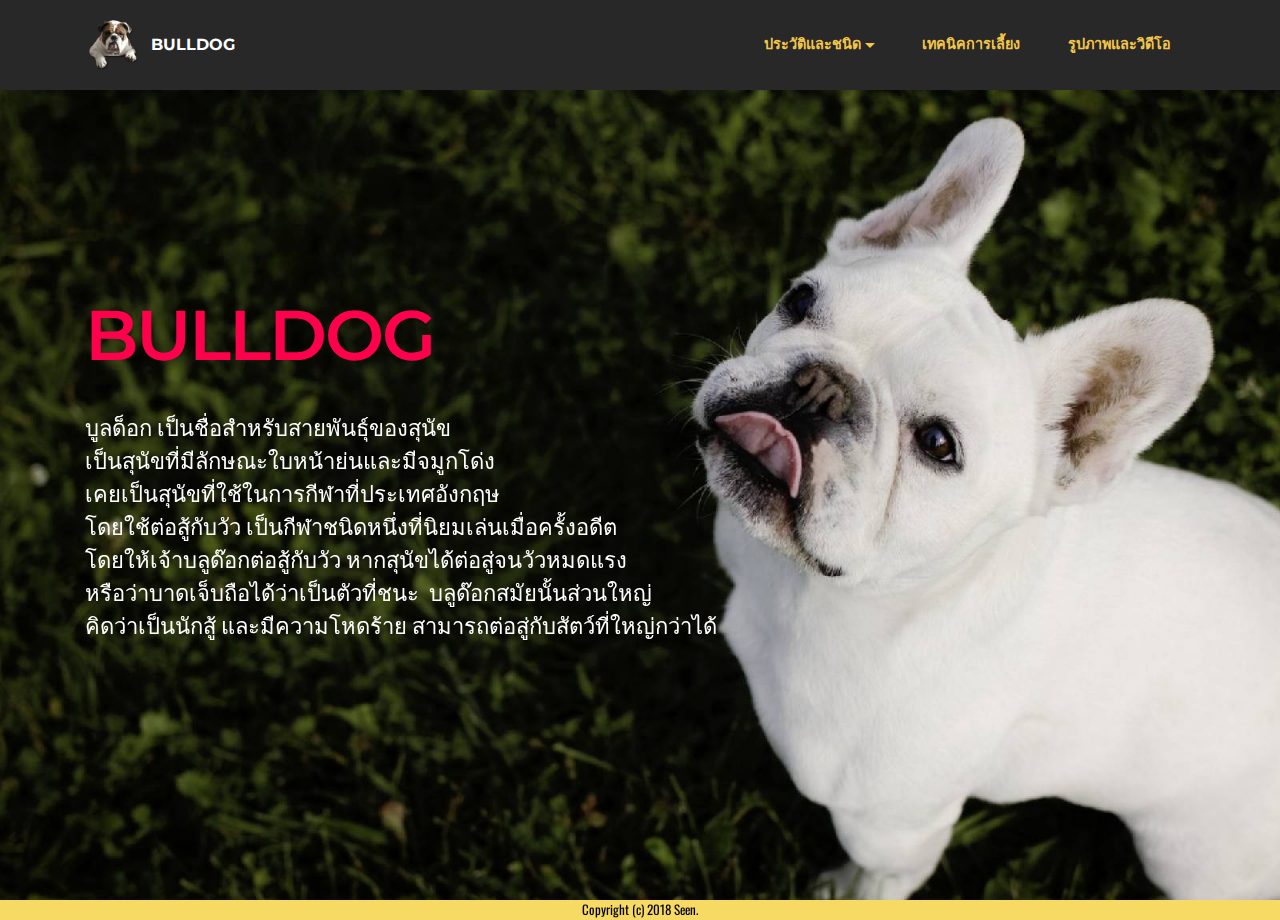
==== index.html @ e6a19a43 "create github pages" ====
<!DOCTYPE html>
<html>
<head>
  <!-- Site made with Mobirise Website Builder v3.12.1, https://mobirise.com -->
  <meta charset="UTF-8">
  <meta http-equiv="X-UA-Compatible" content="IE=edge">
  <meta name="generator" content="Mobirise v3.12.1, mobirise.com">
  <meta name="viewport" content="width=device-width, initial-scale=1">
  <link rel="shortcut icon" href="assets/images/bulldog-png-bulldog-136x128.png" type="image/x-icon">
  <meta name="description" content="">
  
  <link rel="stylesheet" href="https://fonts.googleapis.com/css?family=Lora:400,700,400italic,700italic&amp;subset=latin">
  <link rel="stylesheet" href="https://fonts.googleapis.com/css?family=Montserrat:400,700">
  <link rel="stylesheet" href="https://fonts.googleapis.com/css?family=Raleway:100,100i,200,200i,300,300i,400,400i,500,500i,600,600i,700,700i,800,800i,900,900i">
  <link rel="stylesheet" href="assets/bootstrap-material-design-font/css/material.css">
  <link rel="stylesheet" href="assets/tether/tether.min.css">
  <link rel="stylesheet" href="assets/bootstrap/css/bootstrap.min.css">
  <link rel="stylesheet" href="assets/animate.css/animate.min.css">
  <link rel="stylesheet" href="assets/dropdown/css/style.css">
  <link rel="stylesheet" href="assets/theme/css/style.css">
  <link rel="stylesheet" href="assets/mobirise/css/mbr-additional.css" type="text/css">
  
  
  
</head>
<body>
<section id="ext_menu-5">

    <nav class="navbar navbar-dropdown navbar-fixed-top">
        <div class="container">

            <div class="mbr-table">
                <div class="mbr-table-cell">

                    <div class="navbar-brand">
                        <a href="https://mobirise.com" class="navbar-logo"><img src="assets/images/bulldog-png-bulldog-136x128.png" alt="Mobirise"></a>
                        <a class="navbar-caption" href="index.html">BULLDOG</a>
                    </div>

                </div>
                <div class="mbr-table-cell">

                    <button class="navbar-toggler pull-xs-right hidden-md-up" type="button" data-toggle="collapse" data-target="#exCollapsingNavbar">
                        <div class="hamburger-icon"></div>
                    </button>

                    <ul class="nav-dropdown collapse pull-xs-right nav navbar-nav navbar-toggleable-sm" id="exCollapsingNavbar"><li class="nav-item dropdown"><a class="nav-link link dropdown-toggle" href="https://mobirise.com/" data-toggle="dropdown-submenu" aria-expanded="false">ประวัติและชนิด</a><div class="dropdown-menu"><div class="dropdown"><a class="dropdown-item dropdown-toggle" href="#" data-toggle="dropdown-submenu" aria-expanded="false">อเมริกัน บูลด็อก</a><div class="dropdown-menu dropdown-submenu"><a class="dropdown-item" href="page3.html">ลักษณะรูปร่าง</a><a class="dropdown-item" href="page4.html">ลักษณะนิสัย</a></div></div><div class="dropdown"><a class="dropdown-item dropdown-toggle" href="#" data-toggle="dropdown-submenu" aria-expanded="false">อิงลิช บูลด็อก</a><div class="dropdown-menu dropdown-submenu"><a class="dropdown-item" href="page5.html">ลักษณะรูปร่าง</a><a class="dropdown-item" href="page6.html">ลักษณะนิสัย</a></div></div><div class="dropdown"><a class="dropdown-item dropdown-toggle" href="#" data-toggle="dropdown-submenu" aria-expanded="false">เฟรนช์ บูลด็อก</a><div class="dropdown-menu dropdown-submenu"><a class="dropdown-item" href="page1.html">ลักษณะรูปร่าง</a><a class="dropdown-item" href="page2.html">ลักษณะนิสัย<br></a></div></div></div></li><li class="nav-item"><a class="nav-link link" href="page7.html">เทคนิคการเลี้ยง</a></li><li class="nav-item dropdown"><a class="nav-link link" href="page8.html" aria-expanded="false">รูปภาพและวิดีโอ</a></li></ul>
                    <button hidden="" class="navbar-toggler navbar-close" type="button" data-toggle="collapse" data-target="#exCollapsingNavbar">
                        <div class="close-icon"></div>
                    </button>

                </div>
            </div>

        </div>
    </nav>

</section>

<section class="engine"><a rel="external" href="https://mobirise.com">Mobirise</a></section><section class="mbr-section mbr-section-hero mbr-section-full mbr-parallax-background mbr-after-navbar" id="header1-0" style="background-image: url(assets/images/french-bulldog-bulldog-grass-105437-2560x1440-1-2000x1125.jpg);">

    

    <div class="mbr-table-cell">

        <div class="container">
            <div class="row">
                <div class="mbr-section col-md-10">

                    <h1 class="mbr-section-title display-1">&nbsp; &nbsp; &nbsp; &nbsp; &nbsp; &nbsp; <br><span style="font-size: 4.39rem; line-height: 1.1;">BULLDOG</span><br></h1>
                    <p class="mbr-section-lead lead"><br>บูลด็อก เป็นชื่อสำหรับสายพันธุ์ของสุนัข <br>เป็นสุนัขที่มีลักษณะใบหน้าย่นและมีจมูกโด่ง<br>เคยเป็นสุนัขที่ใช้ในการกีฬาที่ประเทศอังกฤษ <br> โดยใช้ต่อสู้กับวัว  เป็นกีฬาชนิดหนึ่งที่นิยมเล่นเมื่อครั้งอดีต <br> โดยให้เจ้าบลูด๊อกต่อสู้กับวัว  หากสุนัขได้ต่อสู่จนวัวหมดแรง<br>หรือว่าบาดเจ็บถือได้ว่าเป็นตัวที่ชนะ &nbsp;บลูด๊อกสมัยนั้นส่วนใหญ่<br>คิดว่าเป็นนักสู้ และมีความโหดร้าย สามารถต่อสู่กับสัตว์ที่ใหญ่กว่าได้<br></p>
                    
                </div>
            </div>
        </div>
    </div>

    

</section>

<footer class="mbr-small-footer mbr-section mbr-section-nopadding" id="footer1-8" style="background-color: rgb(247, 218, 100); padding-top: 0rem; padding-bottom: 0rem;">
    
    <div class="container">
        <p class="text-xs-center">Copyright (c) 2018 Seen.</p>
    </div>
</footer>


  <script src="assets/web/assets/jquery/jquery.min.js"></script>
  <script src="assets/tether/tether.min.js"></script>
  <script src="assets/bootstrap/js/bootstrap.min.js"></script>
  <script src="assets/smooth-scroll/smooth-scroll.js"></script>
  <script src="assets/jarallax/jarallax.js"></script>
  <script src="assets/viewport-checker/jquery.viewportchecker.js"></script>
  <script src="assets/dropdown/js/script.min.js"></script>
  <script src="assets/touch-swipe/jquery.touch-swipe.min.js"></script>
  <script src="assets/theme/js/script.js"></script>
  
  
  <input name="animation" type="hidden">
  </body>
</html>
---- assets/bootstrap-material-design-font/css/material.css ----
@font-face {
  font-family: 'Material-Design-Icons';
  src: url('../fonts/Material-Design-Icons.eot?3ocs8m');
  src: url('../fonts/Material-Design-Icons.eot?#iefix3ocs8m') format('embedded-opentype'), url('../fonts/Material-Design-Icons.woff?3ocs8m') format('woff'), url('../fonts/Material-Design-Icons.ttf?3ocs8m') format('truetype'), url('../fonts/Material-Design-Icons.svg?3ocs8m#Material-Design-Icons') format('svg');
  font-weight: normal;
  font-style: normal;
}
[class^="mdi-"],
[class*="mdi-"] {
  speak: none;
  display: inline-block;
  font-style: normal;
  font-variant:normal;
  font-weight:normal;
  /*font-size:24px;*/
  line-height:1;
  font-family:'Material-Design-Icons' !important;
  text-rendering: auto;
  
  -webkit-font-smoothing: antialiased;
  -moz-osx-font-smoothing: grayscale;
  -webkit-transform: translate(0, 0);
      -ms-transform: translate(0, 0);
          transform: translate(0, 0);
}
[class^="mdi-"]:before,
[class*="mdi-"]:before {
  display: inline-block;
  speak: none;
  text-decoration: inherit;
}
[class^="mdi-"].pull-left,
[class*="mdi-"].pull-left {
  margin-right: .3em;
}
[class^="mdi-"].pull-right,
[class*="mdi-"].pull-right {
  margin-left: .3em;
}
[class^="mdi-"].mdi-lg:before,
[class*="mdi-"].mdi-lg:before,
[class^="mdi-"].mdi-lg:after,
[class*="mdi-"].mdi-lg:after {
  font-size: 1.33333333em;
  line-height: 0.75em;
  vertical-align: -15%;
}
[class^="mdi-"].mdi-2x:before,
[class*="mdi-"].mdi-2x:before,
[class^="mdi-"].mdi-2x:after,
[class*="mdi-"].mdi-2x:after {
  font-size: 2em;
}
[class^="mdi-"].mdi-3x:before,
[class*="mdi-"].mdi-3x:before,
[class^="mdi-"].mdi-3x:after,
[class*="mdi-"].mdi-3x:after {
  font-size: 3em;
}
[class^="mdi-"].mdi-4x:before,
[class*="mdi-"].mdi-4x:before,
[class^="mdi-"].mdi-4x:after,
[class*="mdi-"].mdi-4x:after {
  font-size: 4em;
}
[class^="mdi-"].mdi-5x:before,
[class*="mdi-"].mdi-5x:before,
[class^="mdi-"].mdi-5x:after,
[class*="mdi-"].mdi-5x:after {
  font-size: 5em;
}
[class^="mdi-device-signal-cellular-"]:after,
[class^="mdi-device-battery-"]:after,
[class^="mdi-device-battery-charging-"]:after,
[class^="mdi-device-signal-cellular-connected-no-internet-"]:after,
[class^="mdi-device-signal-wifi-"]:after,
[class^="mdi-device-signal-wifi-statusbar-not-connected"]:after,
.mdi-device-network-wifi:after {
  opacity: .3;
  position: absolute;
  left: 0;
  top: 0;
  z-index: 1;
  display: inline-block;
  speak: none;
  text-decoration: inherit;
}
[class^="mdi-device-signal-cellular-"]:after {
  content: "\e758";
}
[class^="mdi-device-battery-"]:after {
  content: "\e735";
}
[class^="mdi-device-battery-charging-"]:after {
  content: "\e733";
}
[class^="mdi-device-signal-cellular-connected-no-internet-"]:after {
  content: "\e75d";
}
[class^="mdi-device-signal-wifi-"]:after,
.mdi-device-network-wifi:after {
  content: "\e765";
}
[class^="mdi-device-signal-wifi-statusbasr-not-connected"]:after {
  content: "\e8f7";
}
.mdi-device-signal-cellular-off:after,
.mdi-device-signal-cellular-null:after,
.mdi-device-signal-cellular-no-sim:after,
.mdi-device-signal-wifi-off:after,
.mdi-device-signal-wifi-4-bar:after,
.mdi-device-signal-cellular-4-bar:after,
.mdi-device-battery-alert:after,
.mdi-device-signal-cellular-connected-no-internet-4-bar:after,
.mdi-device-battery-std:after,
.mdi-device-battery-full .mdi-device-battery-unknown:after {
  content: "";
}
.mdi-fw {
  width: 1.28571429em;
  text-align: center;
}
.mdi-ul {
  padding-left: 0;
  margin-left: 2.14285714em;
  list-style-type: none;
}
.mdi-ul > li {
  position: relative;
}
.mdi-li {
  position: absolute;
  left: -2.14285714em;
  width: 2.14285714em;
  top: 0.14285714em;
  text-align: center;
}
.mdi-li.mdi-lg {
  left: -1.85714286em;
}
.mdi-border {
  padding: .2em .25em .15em;
  border: solid 0.08em #eeeeee;
  border-radius: .1em;
}
.mdi-spin {
  -webkit-animation: mdi-spin 2s infinite linear;
  animation: mdi-spin 2s infinite linear;
  -webkit-transform-origin: 50% 50%;
  -ms-transform-origin: 50% 50%;
      transform-origin: 50% 50%;
}
.mdi-pulse {
  -webkit-animation: mdi-spin 1s steps(8) infinite;
  animation: mdi-spin 1s steps(8) infinite;
  -webkit-transform-origin: 50% 50%;
  -ms-transform-origin: 50% 50%;
      transform-origin: 50% 50%;
}
@-webkit-keyframes mdi-spin {
  0% {
    -webkit-transform: rotate(0deg);
    transform: rotate(0deg);
  }
  100% {
    -webkit-transform: rotate(359deg);
    transform: rotate(359deg);
  }
}
@keyframes mdi-spin {
  0% {
    -webkit-transform: rotate(0deg);
    transform: rotate(0deg);
  }
  100% {
    -webkit-transform: rotate(359deg);
    transform: rotate(359deg);
  }
}
.mdi-rotate-90 {
  filter: progid:DXImageTransform.Microsoft.BasicImage(rotation=1);
  -webkit-transform: rotate(90deg);
  -ms-transform: rotate(90deg);
  transform: rotate(90deg);
}
.mdi-rotate-180 {
  filter: progid:DXImageTransform.Microsoft.BasicImage(rotation=2);
  -webkit-transform: rotate(180deg);
  -ms-transform: rotate(180deg);
  transform: rotate(180deg);
}
.mdi-rotate-270 {
  filter: progid:DXImageTransform.Microsoft.BasicImage(rotation=3);
  -webkit-transform: rotate(270deg);
  -ms-transform: rotate(270deg);
  transform: rotate(270deg);
}
.mdi-flip-horizontal {
  filter: progid:DXImageTransform.Microsoft.BasicImage(rotation=0, mirror=1);
  -webkit-transform: scale(-1, 1);
  -ms-transform: scale(-1, 1);
  transform: scale(-1, 1);
}
.mdi-flip-vertical {
  filter: progid:DXImageTransform.Microsoft.BasicImage(rotation=2, mirror=1);
  -webkit-transform: scale(1, -1);
  -ms-transform: scale(1, -1);
  transform: scale(1, -1);
}
:root .mdi-rotate-90,
:root .mdi-rotate-180,
:root .mdi-rotate-270,
:root .mdi-flip-horizontal,
:root .mdi-flip-vertical {
  -webkit-filter: none;
          filter: none;
}
.mdi-stack {
  position: relative;
  display: inline-block;
  width: 2em;
  height: 2em;
  line-height: 2em;
  vertical-align: middle;
}
.mdi-stack-1x,
.mdi-stack-2x {
  position: absolute;
  left: 0;
  width: 100%;
  text-align: center;
}
.mdi-stack-1x {
  line-height: inherit;
}
.mdi-stack-2x {
  font-size: 2em;
}
.mdi-inverse {
  color: #ffffff;
}
/* Start Icons */
.mdi-action-3d-rotation:before {
  content: "\e600";
}
.mdi-action-accessibility:before {
  content: "\e601";
}
.mdi-action-account-balance-wallet:before {
  content: "\e602";
}
.mdi-action-account-balance:before {
  content: "\e603";
}
.mdi-action-account-box:before {
  content: "\e604";
}
.mdi-action-account-child:before {
  content: "\e605";
}
.mdi-action-account-circle:before {
  content: "\e606";
}
.mdi-action-add-shopping-cart:before {
  content: "\e607";
}
.mdi-action-alarm-add:before {
  content: "\e608";
}
.mdi-action-alarm-off:before {
  content: "\e609";
}
.mdi-action-alarm-on:before {
  content: "\e60a";
}
.mdi-action-alarm:before {
  content: "\e60b";
}
.mdi-action-android:before {
  content: "\e60c";
}
.mdi-action-announcement:before {
  content: "\e60d";
}
.mdi-action-aspect-ratio:before {
  content: "\e60e";
}
.mdi-action-assessment:before {
  content: "\e60f";
}
.mdi-action-assignment-ind:before {
  content: "\e610";
}
.mdi-action-assignment-late:before {
  content: "\e611";
}
.mdi-action-assignment-return:before {
  content: "\e612";
}
.mdi-action-assignment-returned:before {
  content: "\e613";
}
.mdi-action-assignment-turned-in:before {
  content: "\e614";
}
.mdi-action-assignment:before {
  content: "\e615";
}
.mdi-action-autorenew:before {
  content: "\e616";
}
.mdi-action-backup:before {
  content: "\e617";
}
.mdi-action-book:before {
  content: "\e618";
}
.mdi-action-bookmark-outline:before {
  content: "\e619";
}
.mdi-action-bookmark:before {
  content: "\e61a";
}
.mdi-action-bug-report:before {
  content: "\e61b";
}
.mdi-action-cached:before {
  content: "\e61c";
}
.mdi-action-check-circle:before {
  content: "\e61d";
}
.mdi-action-class:before {
  content: "\e61e";
}
.mdi-action-credit-card:before {
  content: "\e61f";
}
.mdi-action-dashboard:before {
  content: "\e620";
}
.mdi-action-delete:before {
  content: "\e621";
}
.mdi-action-description:before {
  content: "\e622";
}
.mdi-action-dns:before {
  content: "\e623";
}
.mdi-action-done-all:before {
  content: "\e624";
}
.mdi-action-done:before {
  content: "\e625";
}
.mdi-action-event:before {
  content: "\e626";
}
.mdi-action-exit-to-app:before {
  content: "\e627";
}
.mdi-action-explore:before {
  content: "\e628";
}
.mdi-action-extension:before {
  content: "\e629";
}
.mdi-action-face-unlock:before {
  content: "\e62a";
}
.mdi-action-favorite-outline:before {
  content: "\e62b";
}
.mdi-action-favorite:before {
  content: "\e62c";
}
.mdi-action-find-in-page:before {
  content: "\e62d";
}
.mdi-action-find-replace:before {
  content: "\e62e";
}
.mdi-action-flip-to-back:before {
  content: "\e62f";
}
.mdi-action-flip-to-front:before {
  content: "\e630";
}
.mdi-action-get-app:before {
  content: "\e631";
}
.mdi-action-grade:before {
  content: "\e632";
}
.mdi-action-group-work:before {
  content: "\e633";
}
.mdi-action-help:before {
  content: "\e634";
}
.mdi-action-highlight-remove:before {
  content: "\e635";
}
.mdi-action-history:before {
  content: "\e636";
}
.mdi-action-home:before {
  content: "\e637";
}
.mdi-action-https:before {
  content: "\e638";
}
.mdi-action-info-outline:before {
  content: "\e639";
}
.mdi-action-info:before {
  content: "\e63a";
}
.mdi-action-input:before {
  content: "\e63b";
}
.mdi-action-invert-colors:before {
  content: "\e63c";
}
.mdi-action-label-outline:before {
  content: "\e63d";
}
.mdi-action-label:before {
  content: "\e63e";
}
.mdi-action-language:before {
  content: "\e63f";
}
.mdi-action-launch:before {
  content: "\e640";
}
.mdi-action-list:before {
  content: "\e641";
}
.mdi-action-lock-open:before {
  content: "\e642";
}
.mdi-action-lock-outline:before {
  content: "\e643";
}
.mdi-action-lock:before {
  content: "\e644";
}
.mdi-action-loyalty:before {
  content: "\e645";
}
.mdi-action-markunread-mailbox:before {
  content: "\e646";
}
.mdi-action-note-add:before {
  content: "\e647";
}
.mdi-action-open-in-browser:before {
  content: "\e648";
}
.mdi-action-open-in-new:before {
  content: "\e649";
}
.mdi-action-open-with:before {
  content: "\e64a";
}
.mdi-action-pageview:before {
  content: "\e64b";
}
.mdi-action-payment:before {
  content: "\e64c";
}
.mdi-action-perm-camera-mic:before {
  content: "\e64d";
}
.mdi-action-perm-contact-cal:before {
  content: "\e64e";
}
.mdi-action-perm-data-setting:before {
  content: "\e64f";
}
.mdi-action-perm-device-info:before {
  content: "\e650";
}
.mdi-action-perm-identity:before {
  content: "\e651";
}
.mdi-action-perm-media:before {
  content: "\e652";
}
.mdi-action-perm-phone-msg:before {
  content: "\e653";
}
.mdi-action-perm-scan-wifi:before {
  content: "\e654";
}
.mdi-action-picture-in-picture:before {
  content: "\e655";
}
.mdi-action-polymer:before {
  content: "\e656";
}
.mdi-action-print:before {
  content: "\e657";
}
.mdi-action-query-builder:before {
  content: "\e658";
}
.mdi-action-question-answer:before {
  content: "\e659";
}
.mdi-action-receipt:before {
  content: "\e65a";
}
.mdi-action-redeem:before {
  content: "\e65b";
}
.mdi-action-reorder:before {
  content: "\e65c";
}
.mdi-action-report-problem:before {
  content: "\e65d";
}
.mdi-action-restore:before {
  content: "\e65e";
}
.mdi-action-room:before {
  content: "\e65f";
}
.mdi-action-schedule:before {
  content: "\e660";
}
.mdi-action-search:before {
  content: "\e661";
}
.mdi-action-settings-applications:before {
  content: "\e662";
}
.mdi-action-settings-backup-restore:before {
  content: "\e663";
}
.mdi-action-settings-bluetooth:before {
  content: "\e664";
}
.mdi-action-settings-cell:before {
  content: "\e665";
}
.mdi-action-settings-display:before {
  content: "\e666";
}
.mdi-action-settings-ethernet:before {
  content: "\e667";
}
.mdi-action-settings-input-antenna:before {
  content: "\e668";
}
.mdi-action-settings-input-component:before {
  content: "\e669";
}
.mdi-action-settings-input-composite:before {
  content: "\e66a";
}
.mdi-action-settings-input-hdmi:before {
  content: "\e66b";
}
.mdi-action-settings-input-svideo:before {
  content: "\e66c";
}
.mdi-action-settings-overscan:before {
  content: "\e66d";
}
.mdi-action-settings-phone:before {
  content: "\e66e";
}
.mdi-action-settings-power:before {
  content: "\e66f";
}
.mdi-action-settings-remote:before {
  content: "\e670";
}
.mdi-action-settings-voice:before {
  content: "\e671";
}
.mdi-action-settings:before {
  content: "\e672";
}
.mdi-action-shop-two:before {
  content: "\e673";
}
.mdi-action-shop:before {
  content: "\e674";
}
.mdi-action-shopping-basket:before {
  content: "\e675";
}
.mdi-action-shopping-cart:before {
  content: "\e676";
}
.mdi-action-speaker-notes:before {
  content: "\e677";
}
.mdi-action-spellcheck:before {
  content: "\e678";
}
.mdi-action-star-rate:before {
  content: "\e679";
}
.mdi-action-stars:before {
  content: "\e67a";
}
.mdi-action-store:before {
  content: "\e67b";
}
.mdi-action-subject:before {
  content: "\e67c";
}
.mdi-action-supervisor-account:before {
  content: "\e67d";
}
.mdi-action-swap-horiz:before {
  content: "\e67e";
}
.mdi-action-swap-vert-circle:before {
  content: "\e67f";
}
.mdi-action-swap-vert:before {
  content: "\e680";
}
.mdi-action-system-update-tv:before {
  content: "\e681";
}
.mdi-action-tab-unselected:before {
  content: "\e682";
}
.mdi-action-tab:before {
  content: "\e683";
}
.mdi-action-theaters:before {
  content: "\e684";
}
.mdi-action-thumb-down:before {
  content: "\e685";
}
.mdi-action-thumb-up:before {
  content: "\e686";
}
.mdi-action-thumbs-up-down:before {
  content: "\e687";
}
.mdi-action-toc:before {
  content: "\e688";
}
.mdi-action-today:before {
  content: "\e689";
}
.mdi-action-track-changes:before {
  content: "\e68a";
}
.mdi-action-translate:before {
  content: "\e68b";
}
.mdi-action-trending-down:before {
  content: "\e68c";
}
.mdi-action-trending-neutral:before {
  content: "\e68d";
}
.mdi-action-trending-up:before {
  content: "\e68e";
}
.mdi-action-turned-in-not:before {
  content: "\e68f";
}
.mdi-action-turned-in:before {
  content: "\e690";
}
.mdi-action-verified-user:before {
  content: "\e691";
}
.mdi-action-view-agenda:before {
  content: "\e692";
}
.mdi-action-view-array:before {
  content: "\e693";
}
.mdi-action-view-carousel:before {
  content: "\e694";
}
.mdi-action-view-column:before {
  content: "\e695";
}
.mdi-action-view-day:before {
  content: "\e696";
}
.mdi-action-view-headline:before {
  content: "\e697";
}
.mdi-action-view-list:before {
  content: "\e698";
}
.mdi-action-view-module:before {
  content: "\e699";
}
.mdi-action-view-quilt:before {
  content: "\e69a";
}
.mdi-action-view-stream:before {
  content: "\e69b";
}
.mdi-action-view-week:before {
  content: "\e69c";
}
.mdi-action-visibility-off:before {
  content: "\e69d";
}
.mdi-action-visibility:before {
  content: "\e69e";
}
.mdi-action-wallet-giftcard:before {
  content: "\e69f";
}
.mdi-action-wallet-membership:before {
  content: "\e6a0";
}
.mdi-action-wallet-travel:before {
  content: "\e6a1";
}
.mdi-action-work:before {
  content: "\e6a2";
}
.mdi-alert-error:before {
  content: "\e6a3";
}
.mdi-alert-warning:before {
  content: "\e6a4";
}
.mdi-av-album:before {
  content: "\e6a5";
}
.mdi-av-closed-caption:before {
  content: "\e6a6";
}
.mdi-av-equalizer:before {
  content: "\e6a7";
}
.mdi-av-explicit:before {
  content: "\e6a8";
}
.mdi-av-fast-forward:before {
  content: "\e6a9";
}
.mdi-av-fast-rewind:before {
  content: "\e6aa";
}
.mdi-av-games:before {
  content: "\e6ab";
}
.mdi-av-hearing:before {
  content: "\e6ac";
}
.mdi-av-high-quality:before {
  content: "\e6ad";
}
.mdi-av-loop:before {
  content: "\e6ae";
}
.mdi-av-mic-none:before {
  content: "\e6af";
}
.mdi-av-mic-off:before {
  content: "\e6b0";
}
.mdi-av-mic:before {
  content: "\e6b1";
}
.mdi-av-movie:before {
  content: "\e6b2";
}
.mdi-av-my-library-add:before {
  content: "\e6b3";
}
.mdi-av-my-library-books:before {
  content: "\e6b4";
}
.mdi-av-my-library-music:before {
  content: "\e6b5";
}
.mdi-av-new-releases:before {
  content: "\e6b6";
}
.mdi-av-not-interested:before {
  content: "\e6b7";
}
.mdi-av-pause-circle-fill:before {
  content: "\e6b8";
}
.mdi-av-pause-circle-outline:before {
  content: "\e6b9";
}
.mdi-av-pause:before {
  content: "\e6ba";
}
.mdi-av-play-arrow:before {
  content: "\e6bb";
}
.mdi-av-play-circle-fill:before {
  content: "\e6bc";
}
.mdi-av-play-circle-outline:before {
  content: "\e6bd";
}
.mdi-av-play-shopping-bag:before {
  content: "\e6be";
}
.mdi-av-playlist-add:before {
  content: "\e6bf";
}
.mdi-av-queue-music:before {
  content: "\e6c0";
}
.mdi-av-queue:before {
  content: "\e6c1";
}
.mdi-av-radio:before {
  content: "\e6c2";
}
.mdi-av-recent-actors:before {
  content: "\e6c3";
}
.mdi-av-repeat-one:before {
  content: "\e6c4";
}
.mdi-av-repeat:before {
  content: "\e6c5";
}
.mdi-av-replay:before {
  content: "\e6c6";
}
.mdi-av-shuffle:before {
  content: "\e6c7";
}
.mdi-av-skip-next:before {
  content: "\e6c8";
}
.mdi-av-skip-previous:before {
  content: "\e6c9";
}
.mdi-av-snooze:before {
  content: "\e6ca";
}
.mdi-av-stop:before {
  content: "\e6cb";
}
.mdi-av-subtitles:before {
  content: "\e6cc";
}
.mdi-av-surround-sound:before {
  content: "\e6cd";
}
.mdi-av-timer:before {
  content: "\e6ce";
}
.mdi-av-video-collection:before {
  content: "\e6cf";
}
.mdi-av-videocam-off:before {
  content: "\e6d0";
}
.mdi-av-videocam:before {
  content: "\e6d1";
}
.mdi-av-volume-down:before {
  content: "\e6d2";
}
.mdi-av-volume-mute:before {
  content: "\e6d3";
}
.mdi-av-volume-off:before {
  content: "\e6d4";
}
.mdi-av-volume-up:before {
  content: "\e6d5";
}
.mdi-av-web:before {
  content: "\e6d6";
}
.mdi-communication-business:before {
  content: "\e6d7";
}
.mdi-communication-call-end:before {
  content: "\e6d8";
}
.mdi-communication-call-made:before {
  content: "\e6d9";
}
.mdi-communication-call-merge:before {
  content: "\e6da";
}
.mdi-communication-call-missed:before {
  content: "\e6db";
}
.mdi-communication-call-received:before {
  content: "\e6dc";
}
.mdi-communication-call-split:before {
  content: "\e6dd";
}
.mdi-communication-call:before {
  content: "\e6de";
}
.mdi-communication-chat:before {
  content: "\e6df";
}
.mdi-communication-clear-all:before {
  content: "\e6e0";
}
.mdi-communication-comment:before {
  content: "\e6e1";
}
.mdi-communication-contacts:before {
  content: "\e6e2";
}
.mdi-communication-dialer-sip:before {
  content: "\e6e3";
}
.mdi-communication-dialpad:before {
  content: "\e6e4";
}
.mdi-communication-dnd-on:before {
  content: "\e6e5";
}
.mdi-communication-email:before {
  content: "\e6e6";
}
.mdi-communication-forum:before {
  content: "\e6e7";
}
.mdi-communication-import-export:before {
  content: "\e6e8";
}
.mdi-communication-invert-colors-off:before {
  content: "\e6e9";
}
.mdi-communication-invert-colors-on:before {
  content: "\e6ea";
}
.mdi-communication-live-help:before {
  content: "\e6eb";
}
.mdi-communication-location-off:before {
  content: "\e6ec";
}
.mdi-communication-location-on:before {
  content: "\e6ed";
}
.mdi-communication-message:before {
  content: "\e6ee";
}
.mdi-communication-messenger:before {
  content: "\e6ef";
}
.mdi-communication-no-sim:before {
  content: "\e6f0";
}
.mdi-communication-phone:before {
  content: "\e6f1";
}
.mdi-communication-portable-wifi-off:before {
  content: "\e6f2";
}
.mdi-communication-quick-contacts-dialer:before {
  content: "\e6f3";
}
.mdi-communication-quick-contacts-mail:before {
  content: "\e6f4";
}
.mdi-communication-ring-volume:before {
  content: "\e6f5";
}
.mdi-communication-stay-current-landscape:before {
  content: "\e6f6";
}
.mdi-communication-stay-current-portrait:before {
  content: "\e6f7";
}
.mdi-communication-stay-primary-landscape:before {
  content: "\e6f8";
}
.mdi-communication-stay-primary-portrait:before {
  content: "\e6f9";
}
.mdi-communication-swap-calls:before {
  content: "\e6fa";
}
.mdi-communication-textsms:before {
  content: "\e6fb";
}
.mdi-communication-voicemail:before {
  content: "\e6fc";
}
.mdi-communication-vpn-key:before {
  content: "\e6fd";
}
.mdi-content-add-box:before {
  content: "\e6fe";
}
.mdi-content-add-circle-outline:before {
  content: "\e6ff";
}
.mdi-content-add-circle:before {
  content: "\e700";
}
.mdi-content-add:before {
  content: "\e701";
}
.mdi-content-archive:before {
  content: "\e702";
}
.mdi-content-backspace:before {
  content: "\e703";
}
.mdi-content-block:before {
  content: "\e704";
}
.mdi-content-clear:before {
  content: "\e705";
}
.mdi-content-content-copy:before {
  content: "\e706";
}
.mdi-content-content-cut:before {
  content: "\e707";
}
.mdi-content-content-paste:before {
  content: "\e708";
}
.mdi-content-create:before {
  content: "\e709";
}
.mdi-content-drafts:before {
  content: "\e70a";
}
.mdi-content-filter-list:before {
  content: "\e70b";
}
.mdi-content-flag:before {
  content: "\e70c";
}
.mdi-content-forward:before {
  content: "\e70d";
}
.mdi-content-gesture:before {
  content: "\e70e";
}
.mdi-content-inbox:before {
  content: "\e70f";
}
.mdi-content-link:before {
  content: "\e710";
}
.mdi-content-mail:before {
  content: "\e711";
}
.mdi-content-markunread:before {
  content: "\e712";
}
.mdi-content-redo:before {
  content: "\e713";
}
.mdi-content-remove-circle-outline:before {
  content: "\e714";
}
.mdi-content-remove-circle:before {
  content: "\e715";
}
.mdi-content-remove:before {
  content: "\e716";
}
.mdi-content-reply-all:before {
  content: "\e717";
}
.mdi-content-reply:before {
  content: "\e718";
}
.mdi-content-report:before {
  content: "\e719";
}
.mdi-content-save:before {
  content: "\e71a";
}
.mdi-content-select-all:before {
  content: "\e71b";
}
.mdi-content-send:before {
  content: "\e71c";
}
.mdi-content-sort:before {
  content: "\e71d";
}
.mdi-content-text-format:before {
  content: "\e71e";
}
.mdi-content-undo:before {
  content: "\e71f";
}
.mdi-editor-attach-file:before {
  content: "\e776";
}
.mdi-editor-attach-money:before {
  content: "\e777";
}
.mdi-editor-border-all:before {
  content: "\e778";
}
.mdi-editor-border-bottom:before {
  content: "\e779";
}
.mdi-editor-border-clear:before {
  content: "\e77a";
}
.mdi-editor-border-color:before {
  content: "\e77b";
}
.mdi-editor-border-horizontal:before {
  content: "\e77c";
}
.mdi-editor-border-inner:before {
  content: "\e77d";
}
.mdi-editor-border-left:before {
  content: "\e77e";
}
.mdi-editor-border-outer:before {
  content: "\e77f";
}
.mdi-editor-border-right:before {
  content: "\e780";
}
.mdi-editor-border-style:before {
  content: "\e781";
}
.mdi-editor-border-top:before {
  content: "\e782";
}
.mdi-editor-border-vertical:before {
  content: "\e783";
}
.mdi-editor-format-align-center:before {
  content: "\e784";
}
.mdi-editor-format-align-justify:before {
  content: "\e785";
}
.mdi-editor-format-align-left:before {
  content: "\e786";
}
.mdi-editor-format-align-right:before {
  content: "\e787";
}
.mdi-editor-format-bold:before {
  content: "\e788";
}
.mdi-editor-format-clear:before {
  content: "\e789";
}
.mdi-editor-format-color-fill:before {
  content: "\e78a";
}
.mdi-editor-format-color-reset:before {
  content: "\e78b";
}
.mdi-editor-format-color-text:before {
  content: "\e78c";
}
.mdi-editor-format-indent-decrease:before {
  content: "\e78d";
}
.mdi-editor-format-indent-increase:before {
  content: "\e78e";
}
.mdi-editor-format-italic:before {
  content: "\e78f";
}
.mdi-editor-format-line-spacing:before {
  content: "\e790";
}
.mdi-editor-format-list-bulleted:before {
  content: "\e791";
}
.mdi-editor-format-list-numbered:before {
  content: "\e792";
}
.mdi-editor-format-paint:before {
  content: "\e793";
}
.mdi-editor-format-quote:before {
  content: "\e794";
}
.mdi-editor-format-size:before {
  content: "\e795";
}
.mdi-editor-format-strikethrough:before {
  content: "\e796";
}
.mdi-editor-format-textdirection-l-to-r:before {
  content: "\e797";
}
.mdi-editor-format-textdirection-r-to-l:before {
  content: "\e798";
}
.mdi-editor-format-underline:before {
  content: "\e799";
}
.mdi-editor-functions:before {
  content: "\e79a";
}
.mdi-editor-insert-chart:before {
  content: "\e79b";
}
.mdi-editor-insert-comment:before {
  content: "\e79c";
}
.mdi-editor-insert-drive-file:before {
  content: "\e79d";
}
.mdi-editor-insert-emoticon:before {
  content: "\e79e";
}
.mdi-editor-insert-invitation:before {
  content: "\e79f";
}
.mdi-editor-insert-link:before {
  content: "\e7a0";
}
.mdi-editor-insert-photo:before {
  content: "\e7a1";
}
.mdi-editor-merge-type:before {
  content: "\e7a2";
}
.mdi-editor-mode-comment:before {
  content: "\e7a3";
}
.mdi-editor-mode-edit:before {
  content: "\e7a4";
}
.mdi-editor-publish:before {
  content: "\e7a5";
}
.mdi-editor-vertical-align-bottom:before {
  content: "\e7a6";
}
.mdi-editor-vertical-align-center:before {
  content: "\e7a7";
}
.mdi-editor-vertical-align-top:before {
  content: "\e7a8";
}
.mdi-editor-wrap-text:before {
  content: "\e7a9";
}
.mdi-file-attachment:before {
  content: "\e7aa";
}
.mdi-file-cloud-circle:before {
  content: "\e7ab";
}
.mdi-file-cloud-done:before {
  content: "\e7ac";
}
.mdi-file-cloud-download:before {
  content: "\e7ad";
}
.mdi-file-cloud-off:before {
  content: "\e7ae";
}
.mdi-file-cloud-queue:before {
  content: "\e7af";
}
.mdi-file-cloud-upload:before {
  content: "\e7b0";
}
.mdi-file-cloud:before {
  content: "\e7b1";
}
.mdi-file-file-download:before {
  content: "\e7b2";
}
.mdi-file-file-upload:before {
  content: "\e7b3";
}
.mdi-file-folder-open:before {
  content: "\e7b4";
}
.mdi-file-folder-shared:before {
  content: "\e7b5";
}
.mdi-file-folder:before {
  content: "\e7b6";
}
.mdi-device-access-alarm:before {
  content: "\e720";
}
.mdi-device-access-alarms:before {
  content: "\e721";
}
.mdi-device-access-time:before {
  content: "\e722";
}
.mdi-device-add-alarm:before {
  content: "\e723";
}
.mdi-device-airplanemode-off:before {
  content: "\e724";
}
.mdi-device-airplanemode-on:before {
  content: "\e725";
}
.mdi-device-battery-20:before {
  content: "\e726";
}
.mdi-device-battery-30:before {
  content: "\e727";
}
.mdi-device-battery-50:before {
  content: "\e728";
}
.mdi-device-battery-60:before {
  content: "\e729";
}
.mdi-device-battery-80:before {
  content: "\e72a";
}
.mdi-device-battery-90:before {
  content: "\e72b";
}
.mdi-device-battery-alert:before {
  content: "\e72c";
}
.mdi-device-battery-charging-20:before {
  content: "\e72d";
}
.mdi-device-battery-charging-30:before {
  content: "\e72e";
}
.mdi-device-battery-charging-50:before {
  content: "\e72f";
}
.mdi-device-battery-charging-60:before {
  content: "\e730";
}
.mdi-device-battery-charging-80:before {
  content: "\e731";
}
.mdi-device-battery-charging-90:before {
  content: "\e732";
}
.mdi-device-battery-charging-full:before {
  content: "\e733";
}
.mdi-device-battery-full:before {
  content: "\e734";
}
.mdi-device-battery-std:before {
  content: "\e735";
}
.mdi-device-battery-unknown:before {
  content: "\e736";
}
.mdi-device-bluetooth-connected:before {
  content: "\e737";
}
.mdi-device-bluetooth-disabled:before {
  content: "\e738";
}
.mdi-device-bluetooth-searching:before {
  content: "\e739";
}
.mdi-device-bluetooth:before {
  content: "\e73a";
}
.mdi-device-brightness-auto:before {
  content: "\e73b";
}
.mdi-device-brightness-high:before {
  content: "\e73c";
}
.mdi-device-brightness-low:before {
  content: "\e73d";
}
.mdi-device-brightness-medium:before {
  content: "\e73e";
}
.mdi-device-data-usage:before {
  content: "\e73f";
}
.mdi-device-developer-mode:before {
  content: "\e740";
}
.mdi-device-devices:before {
  content: "\e741";
}
.mdi-device-dvr:before {
  content: "\e742";
}
.mdi-device-gps-fixed:before {
  content: "\e743";
}
.mdi-device-gps-not-fixed:before {
  content: "\e744";
}
.mdi-device-gps-off:before {
  content: "\e745";
}
.mdi-device-location-disabled:before {
  content: "\e746";
}
.mdi-device-location-searching:before {
  content: "\e747";
}
.mdi-device-multitrack-audio:before {
  content: "\e748";
}
.mdi-device-network-cell:before {
  content: "\e749";
}
.mdi-device-network-wifi:before {
  content: "\e74a";
}
.mdi-device-nfc:before {
  content: "\e74b";
}
.mdi-device-now-wallpaper:before {
  content: "\e74c";
}
.mdi-device-now-widgets:before {
  content: "\e74d";
}
.mdi-device-screen-lock-landscape:before {
  content: "\e74e";
}
.mdi-device-screen-lock-portrait:before {
  content: "\e74f";
}
.mdi-device-screen-lock-rotation:before {
  content: "\e750";
}
.mdi-device-screen-rotation:before {
  content: "\e751";
}
.mdi-device-sd-storage:before {
  content: "\e752";
}
.mdi-device-settings-system-daydream:before {
  content: "\e753";
}
.mdi-device-signal-cellular-0-bar:before {
  content: "\e754";
}
.mdi-device-signal-cellular-1-bar:before {
  content: "\e755";
}
.mdi-device-signal-cellular-2-bar:before {
  content: "\e756";
}
.mdi-device-signal-cellular-3-bar:before {
  content: "\e757";
}
.mdi-device-signal-cellular-4-bar:before {
  content: "\e758";
}
.mdi-signal-wifi-statusbar-connected-no-internet-after:before {
  content: "\e8f6";
}
.mdi-device-signal-cellular-connected-no-internet-0-bar:before {
  content: "\e759";
}
.mdi-device-signal-cellular-connected-no-internet-1-bar:before {
  content: "\e75a";
}
.mdi-device-signal-cellular-connected-no-internet-2-bar:before {
  content: "\e75b";
}
.mdi-device-signal-cellular-connected-no-internet-3-bar:before {
  content: "\e75c";
}
.mdi-device-signal-cellular-connected-no-internet-4-bar:before {
  content: "\e75d";
}
.mdi-device-signal-cellular-no-sim:before {
  content: "\e75e";
}
.mdi-device-signal-cellular-null:before {
  content: "\e75f";
}
.mdi-device-signal-cellular-off:before {
  content: "\e760";
}
.mdi-device-signal-wifi-0-bar:before {
  content: "\e761";
}
.mdi-device-signal-wifi-1-bar:before {
  content: "\e762";
}
.mdi-device-signal-wifi-2-bar:before {
  content: "\e763";
}
.mdi-device-signal-wifi-3-bar:before {
  content: "\e764";
}
.mdi-device-signal-wifi-4-bar:before {
  content: "\e765";
}
.mdi-device-signal-wifi-off:before {
  content: "\e766";
}
.mdi-device-signal-wifi-statusbar-1-bar:before {
  content: "\e767";
}
.mdi-device-signal-wifi-statusbar-2-bar:before {
  content: "\e768";
}
.mdi-device-signal-wifi-statusbar-3-bar:before {
  content: "\e769";
}
.mdi-device-signal-wifi-statusbar-4-bar:before {
  content: "\e76a";
}
.mdi-device-signal-wifi-statusbar-connected-no-internet-:before {
  content: "\e76b";
}
.mdi-device-signal-wifi-statusbar-connected-no-internet:before {
  content: "\e76f";
}
.mdi-device-signal-wifi-statusbar-connected-no-internet-2:before {
  content: "\e76c";
}
.mdi-device-signal-wifi-statusbar-connected-no-internet-3:before {
  content: "\e76d";
}
.mdi-device-signal-wifi-statusbar-connected-no-internet-4:before {
  content: "\e76e";
}
.mdi-signal-wifi-statusbar-not-connected-after:before {
  content: "\e8f7";
}
.mdi-device-signal-wifi-statusbar-not-connected:before {
  content: "\e770";
}
.mdi-device-signal-wifi-statusbar-null:before {
  content: "\e771";
}
.mdi-device-storage:before {
  content: "\e772";
}
.mdi-device-usb:before {
  content: "\e773";
}
.mdi-device-wifi-lock:before {
  content: "\e774";
}
.mdi-device-wifi-tethering:before {
  content: "\e775";
}
.mdi-hardware-cast-connected:before {
  content: "\e7b7";
}
.mdi-hardware-cast:before {
  content: "\e7b8";
}
.mdi-hardware-computer:before {
  content: "\e7b9";
}
.mdi-hardware-desktop-mac:before {
  content: "\e7ba";
}
.mdi-hardware-desktop-windows:before {
  content: "\e7bb";
}
.mdi-hardware-dock:before {
  content: "\e7bc";
}
.mdi-hardware-gamepad:before {
  content: "\e7bd";
}
.mdi-hardware-headset-mic:before {
  content: "\e7be";
}
.mdi-hardware-headset:before {
  content: "\e7bf";
}
.mdi-hardware-keyboard-alt:before {
  content: "\e7c0";
}
.mdi-hardware-keyboard-arrow-down:before {
  content: "\e7c1";
}
.mdi-hardware-keyboard-arrow-left:before {
  content: "\e7c2";
}
.mdi-hardware-keyboard-arrow-right:before {
  content: "\e7c3";
}
.mdi-hardware-keyboard-arrow-up:before {
  content: "\e7c4";
}
.mdi-hardware-keyboard-backspace:before {
  content: "\e7c5";
}
.mdi-hardware-keyboard-capslock:before {
  content: "\e7c6";
}
.mdi-hardware-keyboard-control:before {
  content: "\e7c7";
}
.mdi-hardware-keyboard-hide:before {
  content: "\e7c8";
}
.mdi-hardware-keyboard-return:before {
  content: "\e7c9";
}
.mdi-hardware-keyboard-tab:before {
  content: "\e7ca";
}
.mdi-hardware-keyboard-voice:before {
  content: "\e7cb";
}
.mdi-hardware-keyboard:before {
  content: "\e7cc";
}
.mdi-hardware-laptop-chromebook:before {
  content: "\e7cd";
}
.mdi-hardware-laptop-mac:before {
  content: "\e7ce";
}
.mdi-hardware-laptop-windows:before {
  content: "\e7cf";
}
.mdi-hardware-laptop:before {
  content: "\e7d0";
}
.mdi-hardware-memory:before {
  content: "\e7d1";
}
.mdi-hardware-mouse:before {
  content: "\e7d2";
}
.mdi-hardware-phone-android:before {
  content: "\e7d3";
}
.mdi-hardware-phone-iphone:before {
  content: "\e7d4";
}
.mdi-hardware-phonelink-off:before {
  content: "\e7d5";
}
.mdi-hardware-phonelink:before {
  content: "\e7d6";
}
.mdi-hardware-security:before {
  content: "\e7d7";
}
.mdi-hardware-sim-card:before {
  content: "\e7d8";
}
.mdi-hardware-smartphone:before {
  content: "\e7d9";
}
.mdi-hardware-speaker:before {
  content: "\e7da";
}
.mdi-hardware-tablet-android:before {
  content: "\e7db";
}
.mdi-hardware-tablet-mac:before {
  content: "\e7dc";
}
.mdi-hardware-tablet:before {
  content: "\e7dd";
}
.mdi-hardware-tv:before {
  content: "\e7de";
}
.mdi-hardware-watch:before {
  content: "\e7df";
}
.mdi-image-add-to-photos:before {
  content: "\e7e0";
}
.mdi-image-adjust:before {
  content: "\e7e1";
}
.mdi-image-assistant-photo:before {
  content: "\e7e2";
}
.mdi-image-audiotrack:before {
  content: "\e7e3";
}
.mdi-image-blur-circular:before {
  content: "\e7e4";
}
.mdi-image-blur-linear:before {
  content: "\e7e5";
}
.mdi-image-blur-off:before {
  content: "\e7e6";
}
.mdi-image-blur-on:before {
  content: "\e7e7";
}
.mdi-image-brightness-1:before {
  content: "\e7e8";
}
.mdi-image-brightness-2:before {
  content: "\e7e9";
}
.mdi-image-brightness-3:before {
  content: "\e7ea";
}
.mdi-image-brightness-4:before {
  content: "\e7eb";
}
.mdi-image-brightness-5:before {
  content: "\e7ec";
}
.mdi-image-brightness-6:before {
  content: "\e7ed";
}
.mdi-image-brightness-7:before {
  content: "\e7ee";
}
.mdi-image-brush:before {
  content: "\e7ef";
}
.mdi-image-camera-alt:before {
  content: "\e7f0";
}
.mdi-image-camera-front:before {
  content: "\e7f1";
}
.mdi-image-camera-rear:before {
  content: "\e7f2";
}
.mdi-image-camera-roll:before {
  content: "\e7f3";
}
.mdi-image-camera:before {
  content: "\e7f4";
}
.mdi-image-center-focus-strong:before {
  content: "\e7f5";
}
.mdi-image-center-focus-weak:before {
  content: "\e7f6";
}
.mdi-image-collections:before {
  content: "\e7f7";
}
.mdi-image-color-lens:before {
  content: "\e7f8";
}
.mdi-image-colorize:before {
  content: "\e7f9";
}
.mdi-image-compare:before {
  content: "\e7fa";
}
.mdi-image-control-point-duplicate:before {
  content: "\e7fb";
}
.mdi-image-control-point:before {
  content: "\e7fc";
}
.mdi-image-crop-3-2:before {
  content: "\e7fd";
}
.mdi-image-crop-5-4:before {
  content: "\e7fe";
}
.mdi-image-crop-7-5:before {
  content: "\e7ff";
}
.mdi-image-crop-16-9:before {
  content: "\e800";
}
.mdi-image-crop-din:before {
  content: "\e801";
}
.mdi-image-crop-free:before {
  content: "\e802";
}
.mdi-image-crop-landscape:before {
  content: "\e803";
}
.mdi-image-crop-original:before {
  content: "\e804";
}
.mdi-image-crop-portrait:before {
  content: "\e805";
}
.mdi-image-crop-square:before {
  content: "\e806";
}
.mdi-image-crop:before {
  content: "\e807";
}
.mdi-image-dehaze:before {
  content: "\e808";
}
.mdi-image-details:before {
  content: "\e809";
}
.mdi-image-edit:before {
  content: "\e80a";
}
.mdi-image-exposure-minus-1:before {
  content: "\e80b";
}
.mdi-image-exposure-minus-2:before {
  content: "\e80c";
}
.mdi-image-exposure-plus-1:before {
  content: "\e80d";
}
.mdi-image-exposure-plus-2:before {
  content: "\e80e";
}
.mdi-image-exposure-zero:before {
  content: "\e80f";
}
.mdi-image-exposure:before {
  content: "\e810";
}
.mdi-image-filter-1:before {
  content: "\e811";
}
.mdi-image-filter-2:before {
  content: "\e812";
}
.mdi-image-filter-3:before {
  content: "\e813";
}
.mdi-image-filter-4:before {
  content: "\e814";
}
.mdi-image-filter-5:before {
  content: "\e815";
}
.mdi-image-filter-6:before {
  content: "\e816";
}
.mdi-image-filter-7:before {
  content: "\e817";
}
.mdi-image-filter-8:before {
  content: "\e818";
}
.mdi-image-filter-9-plus:before {
  content: "\e819";
}
.mdi-image-filter-9:before {
  content: "\e81a";
}
.mdi-image-filter-b-and-w:before {
  content: "\e81b";
}
.mdi-image-filter-center-focus:before {
  content: "\e81c";
}
.mdi-image-filter-drama:before {
  content: "\e81d";
}
.mdi-image-filter-frames:before {
  content: "\e81e";
}
.mdi-image-filter-hdr:before {
  content: "\e81f";
}
.mdi-image-filter-none:before {
  content: "\e820";
}
.mdi-image-filter-tilt-shift:before {
  content: "\e821";
}
.mdi-image-filter-vintage:before {
  content: "\e822";
}
.mdi-image-filter:before {
  content: "\e823";
}
.mdi-image-flare:before {
  content: "\e824";
}
.mdi-image-flash-auto:before {
  content: "\e825";
}
.mdi-image-flash-off:before {
  content: "\e826";
}
.mdi-image-flash-on:before {
  content: "\e827";
}
.mdi-image-flip:before {
  content: "\e828";
}
.mdi-image-gradient:before {
  content: "\e829";
}
.mdi-image-grain:before {
  content: "\e82a";
}
.mdi-image-grid-off:before {
  content: "\e82b";
}
.mdi-image-grid-on:before {
  content: "\e82c";
}
.mdi-image-hdr-off:before {
  content: "\e82d";
}
.mdi-image-hdr-on:before {
  content: "\e82e";
}
.mdi-image-hdr-strong:before {
  content: "\e82f";
}
.mdi-image-hdr-weak:before {
  content: "\e830";
}
.mdi-image-healing:before {
  content: "\e831";
}
.mdi-image-image-aspect-ratio:before {
  content: "\e832";
}
.mdi-image-image:before {
  content: "\e833";
}
.mdi-image-iso:before {
  content: "\e834";
}
.mdi-image-landscape:before {
  content: "\e835";
}
.mdi-image-leak-add:before {
  content: "\e836";
}
.mdi-image-leak-remove:before {
  content: "\e837";
}
.mdi-image-lens:before {
  content: "\e838";
}
.mdi-image-looks-3:before {
  content: "\e839";
}
.mdi-image-looks-4:before {
  content: "\e83a";
}
.mdi-image-looks-5:before {
  content: "\e83b";
}
.mdi-image-looks-6:before {
  content: "\e83c";
}
.mdi-image-looks-one:before {
  content: "\e83d";
}
.mdi-image-looks-two:before {
  content: "\e83e";
}
.mdi-image-looks:before {
  content: "\e83f";
}
.mdi-image-loupe:before {
  content: "\e840";
}
.mdi-image-movie-creation:before {
  content: "\e841";
}
.mdi-image-nature-people:before {
  content: "\e842";
}
.mdi-image-nature:before {
  content: "\e843";
}
.mdi-image-navigate-before:before {
  content: "\e844";
}
.mdi-image-navigate-next:before {
  content: "\e845";
}
.mdi-image-palette:before {
  content: "\e846";
}
.mdi-image-panorama-fisheye:before {
  content: "\e847";
}
.mdi-image-panorama-horizontal:before {
  content: "\e848";
}
.mdi-image-panorama-vertical:before {
  content: "\e849";
}
.mdi-image-panorama-wide-angle:before {
  content: "\e84a";
}
.mdi-image-panorama:before {
  content: "\e84b";
}
.mdi-image-photo-album:before {
  content: "\e84c";
}
.mdi-image-photo-camera:before {
  content: "\e84d";
}
.mdi-image-photo-library:before {
  content: "\e84e";
}
.mdi-image-photo:before {
  content: "\e84f";
}
.mdi-image-portrait:before {
  content: "\e850";
}
.mdi-image-remove-red-eye:before {
  content: "\e851";
}
.mdi-image-rotate-left:before {
  content: "\e852";
}
.mdi-image-rotate-right:before {
  content: "\e853";
}
.mdi-image-slideshow:before {
  content: "\e854";
}
.mdi-image-straighten:before {
  content: "\e855";
}
.mdi-image-style:before {
  content: "\e856";
}
.mdi-image-switch-camera:before {
  content: "\e857";
}
.mdi-image-switch-video:before {
  content: "\e858";
}
.mdi-image-tag-faces:before {
  content: "\e859";
}
.mdi-image-texture:before {
  content: "\e85a";
}
.mdi-image-timelapse:before {
  content: "\e85b";
}
.mdi-image-timer-3:before {
  content: "\e85c";
}
.mdi-image-timer-10:before {
  content: "\e85d";
}
.mdi-image-timer-auto:before {
  content: "\e85e";
}
.mdi-image-timer-off:before {
  content: "\e85f";
}
.mdi-image-timer:before {
  content: "\e860";
}
.mdi-image-tonality:before {
  content: "\e861";
}
.mdi-image-transform:before {
  content: "\e862";
}
.mdi-image-tune:before {
  content: "\e863";
}
.mdi-image-wb-auto:before {
  content: "\e864";
}
.mdi-image-wb-cloudy:before {
  content: "\e865";
}
.mdi-image-wb-incandescent:before {
  content: "\e866";
}
.mdi-image-wb-irradescent:before {
  content: "\e867";
}
.mdi-image-wb-sunny:before {
  content: "\e868";
}
.mdi-maps-beenhere:before {
  content: "\e869";
}
.mdi-maps-directions-bike:before {
  content: "\e86a";
}
.mdi-maps-directions-bus:before {
  content: "\e86b";
}
.mdi-maps-directions-car:before {
  content: "\e86c";
}
.mdi-maps-directions-ferry:before {
  content: "\e86d";
}
.mdi-maps-directions-subway:before {
  content: "\e86e";
}
.mdi-maps-directions-train:before {
  content: "\e86f";
}
.mdi-maps-directions-transit:before {
  content: "\e870";
}
.mdi-maps-directions-walk:before {
  content: "\e871";
}
.mdi-maps-directions:before {
  content: "\e872";
}
.mdi-maps-flight:before {
  content: "\e873";
}
.mdi-maps-hotel:before {
  content: "\e874";
}
.mdi-maps-layers-clear:before {
  content: "\e875";
}
.mdi-maps-layers:before {
  content: "\e876";
}
.mdi-maps-local-airport:before {
  content: "\e877";
}
.mdi-maps-local-atm:before {
  content: "\e878";
}
.mdi-maps-local-attraction:before {
  content: "\e879";
}
.mdi-maps-local-bar:before {
  content: "\e87a";
}
.mdi-maps-local-cafe:before {
  content: "\e87b";
}
.mdi-maps-local-car-wash:before {
  content: "\e87c";
}
.mdi-maps-local-convenience-store:before {
  content: "\e87d";
}
.mdi-maps-local-drink:before {
  content: "\e87e";
}
.mdi-maps-local-florist:before {
  content: "\e87f";
}
.mdi-maps-local-gas-station:before {
  content: "\e880";
}
.mdi-maps-local-grocery-store:before {
  content: "\e881";
}
.mdi-maps-local-hospital:before {
  content: "\e882";
}
.mdi-maps-local-hotel:before {
  content: "\e883";
}
.mdi-maps-local-laundry-service:before {
  content: "\e884";
}
.mdi-maps-local-library:before {
  content: "\e885";
}
.mdi-maps-local-mall:before {
  content: "\e886";
}
.mdi-maps-local-movies:before {
  content: "\e887";
}
.mdi-maps-local-offer:before {
  content: "\e888";
}
.mdi-maps-local-parking:before {
  content: "\e889";
}
.mdi-maps-local-pharmacy:before {
  content: "\e88a";
}
.mdi-maps-local-phone:before {
  content: "\e88b";
}
.mdi-maps-local-pizza:before {
  content: "\e88c";
}
.mdi-maps-local-play:before {
  content: "\e88d";
}
.mdi-maps-local-post-office:before {
  content: "\e88e";
}
.mdi-maps-local-print-shop:before {
  content: "\e88f";
}
.mdi-maps-local-restaurant:before {
  content: "\e890";
}
.mdi-maps-local-see:before {
  content: "\e891";
}
.mdi-maps-local-shipping:before {
  content: "\e892";
}
.mdi-maps-local-taxi:before {
  content: "\e893";
}
.mdi-maps-location-history:before {
  content: "\e894";
}
.mdi-maps-map:before {
  content: "\e895";
}
.mdi-maps-my-location:before {
  content: "\e896";
}
.mdi-maps-navigation:before {
  content: "\e897";
}
.mdi-maps-pin-drop:before {
  content: "\e898";
}
.mdi-maps-place:before {
  content: "\e899";
}
.mdi-maps-rate-review:before {
  content: "\e89a";
}
.mdi-maps-restaurant-menu:before {
  content: "\e89b";
}
.mdi-maps-satellite:before {
  content: "\e89c";
}
.mdi-maps-store-mall-directory:before {
  content: "\e89d";
}
.mdi-maps-terrain:before {
  content: "\e89e";
}
.mdi-maps-traffic:before {
  content: "\e89f";
}
.mdi-navigation-apps:before {
  content: "\e8a0";
}
.mdi-navigation-arrow-back:before {
  content: "\e8a1";
}
.mdi-navigation-arrow-drop-down-circle:before {
  content: "\e8a2";
}
.mdi-navigation-arrow-drop-down:before {
  content: "\e8a3";
}
.mdi-navigation-arrow-drop-up:before {
  content: "\e8a4";
}
.mdi-navigation-arrow-forward:before {
  content: "\e8a5";
}
.mdi-navigation-cancel:before {
  content: "\e8a6";
}
.mdi-navigation-check:before {
  content: "\e8a7";
}
.mdi-navigation-chevron-left:before {
  content: "\e8a8";
}
.mdi-navigation-chevron-right:before {
  content: "\e8a9";
}
.mdi-navigation-close:before {
  content: "\e8aa";
}
.mdi-navigation-expand-less:before {
  content: "\e8ab";
}
.mdi-navigation-expand-more:before {
  content: "\e8ac";
}
.mdi-navigation-fullscreen-exit:before {
  content: "\e8ad";
}
.mdi-navigation-fullscreen:before {
  content: "\e8ae";
}
.mdi-navigation-menu:before {
  content: "\e8af";
}
.mdi-navigation-more-horiz:before {
  content: "\e8b0";
}
.mdi-navigation-more-vert:before {
  content: "\e8b1";
}
.mdi-navigation-refresh:before {
  content: "\e8b2";
}
.mdi-navigation-unfold-less:before {
  content: "\e8b3";
}
.mdi-navigation-unfold-more:before {
  content: "\e8b4";
}
.mdi-notification-adb:before {
  content: "\e8b5";
}
.mdi-notification-bluetooth-audio:before {
  content: "\e8b6";
}
.mdi-notification-disc-full:before {
  content: "\e8b7";
}
.mdi-notification-dnd-forwardslash:before {
  content: "\e8b8";
}
.mdi-notification-do-not-disturb:before {
  content: "\e8b9";
}
.mdi-notification-drive-eta:before {
  content: "\e8ba";
}
.mdi-notification-event-available:before {
  content: "\e8bb";
}
.mdi-notification-event-busy:before {
  content: "\e8bc";
}
.mdi-notification-event-note:before {
  content: "\e8bd";
}
.mdi-notification-folder-special:before {
  content: "\e8be";
}
.mdi-notification-mms:before {
  content: "\e8bf";
}
.mdi-notification-more:before {
  content: "\e8c0";
}
.mdi-notification-network-locked:before {
  content: "\e8c1";
}
.mdi-notification-phone-bluetooth-speaker:before {
  content: "\e8c2";
}
.mdi-notification-phone-forwarded:before {
  content: "\e8c3";
}
.mdi-notification-phone-in-talk:before {
  content: "\e8c4";
}
.mdi-notification-phone-locked:before {
  content: "\e8c5";
}
.mdi-notification-phone-missed:before {
  content: "\e8c6";
}
.mdi-notification-phone-paused:before {
  content: "\e8c7";
}
.mdi-notification-play-download:before {
  content: "\e8c8";
}
.mdi-notification-play-install:before {
  content: "\e8c9";
}
.mdi-notification-sd-card:before {
  content: "\e8ca";
}
.mdi-notification-sim-card-alert:before {
  content: "\e8cb";
}
.mdi-notification-sms-failed:before {
  content: "\e8cc";
}
.mdi-notification-sms:before {
  content: "\e8cd";
}
.mdi-notification-sync-disabled:before {
  content: "\e8ce";
}
.mdi-notification-sync-problem:before {
  content: "\e8cf";
}
.mdi-notification-sync:before {
  content: "\e8d0";
}
.mdi-notification-system-update:before {
  content: "\e8d1";
}
.mdi-notification-tap-and-play:before {
  content: "\e8d2";
}
.mdi-notification-time-to-leave:before {
  content: "\e8d3";
}
.mdi-notification-vibration:before {
  content: "\e8d4";
}
.mdi-notification-voice-chat:before {
  content: "\e8d5";
}
.mdi-notification-vpn-lock:before {
  content: "\e8d6";
}
.mdi-social-cake:before {
  content: "\e8d7";
}
.mdi-social-domain:before {
  content: "\e8d8";
}
.mdi-social-group-add:before {
  content: "\e8d9";
}
.mdi-social-group:before {
  content: "\e8da";
}
.mdi-social-location-city:before {
  content: "\e8db";
}
.mdi-social-mood:before {
  content: "\e8dc";
}
.mdi-social-notifications-none:before {
  content: "\e8dd";
}
.mdi-social-notifications-off:before {
  content: "\e8de";
}
.mdi-social-notifications-on:before {
  content: "\e8df";
}
.mdi-social-notifications-paused:before {
  content: "\e8e0";
}
.mdi-social-notifications:before {
  content: "\e8e1";
}
.mdi-social-pages:before {
  content: "\e8e2";
}
.mdi-social-party-mode:before {
  content: "\e8e3";
}
.mdi-social-people-outline:before {
  content: "\e8e4";
}
.mdi-social-people:before {
  content: "\e8e5";
}
.mdi-social-person-add:before {
  content: "\e8e6";
}
.mdi-social-person-outline:before {
  content: "\e8e7";
}
.mdi-social-person:before {
  content: "\e8e8";
}
.mdi-social-plus-one:before {
  content: "\e8e9";
}
.mdi-social-poll:before {
  content: "\e8ea";
}
.mdi-social-public:before {
  content: "\e8eb";
}
.mdi-social-school:before {
  content: "\e8ec";
}
.mdi-social-share:before {
  content: "\e8ed";
}
.mdi-social-whatshot:before {
  content: "\e8ee";
}
.mdi-toggle-check-box-outline-blank:before {
  content: "\e8ef";
}
.mdi-toggle-check-box:before {
  content: "\e8f0";
}
.mdi-toggle-radio-button-off:before {
  content: "\e8f1";
}
.mdi-toggle-radio-button-on:before {
  content: "\e8f2";
}
.mdi-toggle-star-half:before {
  content: "\e8f3";
}
.mdi-toggle-star-outline:before {
  content: "\e8f4";
}
.mdi-toggle-star:before {
  content: "\e8f5";
}
---- assets/dropdown/css/style.css ----
.navbar-dropdown {
  left: 0;
  padding: 0;
  position: absolute;
  right: 0;
  top: 0;
  transition: all 0.45s ease;
  z-index: 1030; }
  .navbar-dropdown .navbar-brand {
    float: none;
    font-size: 0;
    padding: 1.25rem 0;
    position: relative;
    transition: padding 0.25s ease;
    white-space: nowrap; }
    .navbar-dropdown .navbar-brand::before {
      content: "";
      display: inline-block;
      height: 100%;
      vertical-align: middle; }
  .navbar-dropdown .navbar-logo,
  .navbar-dropdown .navbar-caption {
    display: inline-block;
    vertical-align: middle; }
  .navbar-dropdown .navbar-logo {
    margin-right: 0.8rem;
    transition: margin 0.3s ease-in-out; }
    .navbar-dropdown .navbar-logo img {
      height: 3.125rem;
      transition: all 0.3s ease-in-out; }
  .navbar-dropdown .mbr-table-cell {
    height: 5.625rem; }
  .navbar-dropdown .navbar-caption {
    font-family: "Montserrat";
    font-size: 1rem;
    font-weight: 700;
    white-space: normal; }
    .navbar-dropdown .navbar-caption, .navbar-dropdown .navbar-caption:hover {
      color: inherit;
      text-decoration: none; }
  .navbar-dropdown.navbar-fixed-top {
    position: fixed; }
  .navbar-dropdown.bg-color.transparent {
    background: none !important; }
  .navbar-dropdown.navbar-short .navbar-brand {
    padding: 0.625rem 0; }
  .navbar-dropdown.navbar-short .navbar-logo {
    margin-right: 0.5rem; }
    .navbar-dropdown.navbar-short .navbar-logo img {
      height: 2.375rem; }
  .navbar-dropdown.navbar-short .mbr-table-cell {
    height: 3.625rem; }
  .navbar-dropdown .navbar-close {
    left: 0.6875rem;
    position: fixed;
    top: 0.75rem;
    z-index: 1000; }
  .navbar-dropdown.opened {
    background: none !important; }
    .navbar-dropdown.opened .navbar-brand,
    .navbar-dropdown.opened .navbar-toggler {
      display: none; }
  .navbar-dropdown .hamburger-icon {
    content: "";
    width: 16px;
    -webkit-box-shadow: 0 -6px 0 1px,0 0 0 1px,0 6px 0 1px;
    -moz-box-shadow: 0 -6px 0 1px,0 0 0 1px,0 6px 0 1px;
    box-shadow: 0 -6px 0 1px,0 0 0 1px,0 6px 0 1px; }
  .navbar-dropdown .close-icon {
    position: relative;
    width: 21px;
    height: 21px;
    overflow: hidden; }
    .navbar-dropdown .close-icon::before, .navbar-dropdown .close-icon::after {
      content: '';
      position: absolute;
      height: 2px;
      width: 100%;
      top: 50%;
      left: 0;
      margin-top: -1px; }
    .navbar-dropdown .close-icon::before {
      transform: rotate(45deg);
      -ms-transform: rotate(45deg);
      -webkit-transform: rotate(45deg); }
    .navbar-dropdown .close-icon::after {
      transform: rotate(-45deg);
      -ms-transform: rotate(-45deg);
      -webkit-transform: rotate(-45deg); }

.dropdown-menu .dropdown-toggle[data-toggle="dropdown-submenu"]::after {
  border-bottom: 0.35em solid transparent;
  border-left: 0.35em solid;
  border-right: 0;
  border-top: 0.35em solid transparent;
  margin-left: 0.3rem; }

.dropdown-menu .dropdown-item:focus {
  outline: 0; }

.nav-dropdown {
  display: table !important;
  font-family: "Montserrat";
  font-size: 0.75rem;
  font-weight: 700;
  height: auto !important; }
  .nav-dropdown .nav-item {
    display: table-cell;
    float: none;
    vertical-align: middle; }
  .nav-dropdown .nav-btn {
    padding-left: 1rem; }
  .nav-dropdown .link {
    margin: 1.667em;
    padding: 0;
    transition: color .2s ease-in-out; }
    .nav-dropdown .link.dropdown-toggle {
      margin-right: 2.583em; }
      .nav-dropdown .link.dropdown-toggle::after {
        margin-left: .25rem;
        border-top: 0.35em solid;
        border-right: 0.35em solid transparent;
        border-left: 0.35em solid transparent;
        border-bottom: 0; }
      .nav-dropdown .link.dropdown-toggle::after {
        display: block;
        margin-top: -0.1667em;
        position: absolute;
        right: 1.3333em;
        top: 50%; }
      .nav-dropdown .link.dropdown-toggle[aria-expanded="true"] {
        margin: 0;
        padding: 1.667em 2.583em 1.667em 1.667em; }
  .nav-dropdown .link::after,
  .nav-dropdown .dropdown-item::after {
    color: inherit; }
  .nav-dropdown .btn {
    font-size: 0.75rem;
    font-weight: 700;
    letter-spacing: 0;
    margin-bottom: 0;
    padding-left: 1.25rem;
    padding-right: 1.25rem; }
  .nav-dropdown .dropdown-menu {
    border-radius: 0;
    border: 0;
    left: 0;
    margin: 0;
    padding-bottom: 1.25rem;
    padding-top: 1.25rem; }
  .nav-dropdown .dropdown-submenu {
    left: 100%;
    margin-left: 0.125rem;
    margin-top: -1.25rem;
    top: 0; }
  .nav-dropdown .dropdown-item {
    font-size: 0.8125rem;
    font-weight: 500;
    line-height: 2;
    padding: 0.3846em 4.615em 0.3846em 1.5385em;
    position: relative;
    transition: color .2s ease-in-out, background-color .2s ease-in-out; }
    .nav-dropdown .dropdown-item::after {
      margin-top: -0.3077em;
      position: absolute;
      right: 1.1538em;
      top: 50%; }
    .nav-dropdown .dropdown-item:focus, .nav-dropdown .dropdown-item:hover {
      background: none; }

@media (max-width: 767px) {
  .nav-dropdown.navbar-toggleable-sm {
    bottom: 0;
    display: none;
    left: 0;
    overflow-x: hidden;
    position: fixed;
    top: 0;
    transform: translateX(-100%);
    -ms-transform: translateX(-100%);
    -webkit-transform: translateX(-100%);
    width: 18.75rem;
    z-index: 999; } }
.nav-dropdown.navbar-toggleable-xl {
  bottom: 0;
  display: none;
  left: 0;
  overflow-x: hidden;
  position: fixed;
  top: 0;
  transform: translateX(-100%);
  -ms-transform: translateX(-100%);
  -webkit-transform: translateX(-100%);
  width: 18.75rem;
  z-index: 999; }

.nav-dropdown-sm {
  display: block !important;
  overflow-x: hidden;
  overflow: auto;
  padding-top: 3.875rem; }
  .nav-dropdown-sm::after {
    content: "";
    display: block;
    height: 3rem;
    width: 100%; }
  .nav-dropdown-sm.collapse.in ~ .navbar-close {
    display: block !important; }
  .nav-dropdown-sm.collapsing, .nav-dropdown-sm.collapse.in {
    transform: translateX(0);
    -ms-transform: translateX(0);
    -webkit-transform: translateX(0);
    transition: all 0.25s ease-out;
    -webkit-transition: all 0.25s ease-out; }
  .nav-dropdown-sm.collapsing[aria-expanded="false"] {
    transform: translateX(-100%);
    -ms-transform: translateX(-100%);
    -webkit-transform: translateX(-100%); }
  .nav-dropdown-sm .nav-item {
    display: block;
    margin-left: 0 !important;
    padding-left: 0; }
  .nav-dropdown-sm .link,
  .nav-dropdown-sm .dropdown-item {
    border-top: 1px dotted rgba(255, 255, 255, 0.1);
    font-size: 0.8125rem;
    line-height: 1.6;
    margin: 0 !important;
    padding: 0.875rem 2.4rem 0.875rem 1.5625rem !important;
    position: relative;
    white-space: normal; }
    .nav-dropdown-sm .link:focus, .nav-dropdown-sm .link:hover,
    .nav-dropdown-sm .dropdown-item:focus,
    .nav-dropdown-sm .dropdown-item:hover {
      background: rgba(0, 0, 0, 0.2) !important; }
  .nav-dropdown-sm .nav-btn {
    position: relative;
    padding: 1.5625rem 1.5625rem 0 1.5625rem; }
    .nav-dropdown-sm .nav-btn::before {
      border-top: 1px dotted rgba(255, 255, 255, 0.1);
      content: "";
      left: 0;
      position: absolute;
      top: 0;
      width: 100%; }
    .nav-dropdown-sm .nav-btn + .nav-btn {
      padding-top: 0.625rem; }
      .nav-dropdown-sm .nav-btn + .nav-btn::before {
        display: none; }
  .nav-dropdown-sm .btn {
    padding: 0.625rem 0; }
  .nav-dropdown-sm .dropdown-toggle::after {
    position: absolute;
    right: 1.25rem;
    top: 50%;
    margin-top: -0.154em; }
  .nav-dropdown-sm .dropdown-toggle[data-toggle="dropdown-submenu"]::after {
    margin-left: .25rem;
    border-top: 0.35em solid;
    border-right: 0.35em solid transparent;
    border-left: 0.35em solid transparent;
    border-bottom: 0; }
  .nav-dropdown-sm .dropdown-toggle[data-toggle="dropdown-submenu"][aria-expanded="true"]::after {
    border-top: 0;
    border-right: 0.35em solid transparent;
    border-left: 0.35em solid transparent;
    border-bottom: 0.35em solid; }
  .nav-dropdown-sm .dropdown-menu {
    margin: 0;
    padding: 0;
    position: relative;
    top: 0;
    left: 0;
    width: 100%;
    border: 0;
    float: none;
    border-radius: 0;
    background: none; }

.is-builder .nav-dropdown.collapsing {
  transition: none !important; }

/*# sourceMappingURL=style.css.map */
---- assets/mobirise/css/mbr-additional.css ----
@import url(https://fonts.googleapis.com/css?family=Montserrat:400,700);
@import url(https://fonts.googleapis.com/css?family=Roboto:400,300,700);
@import url(https://fonts.googleapis.com/css?family=Oswald:400,300,700);



body,
input,
textarea,
.mbr-company .list-group-text {
  font-family: 'Oswald', sans-serif;
}
.mbr-footer-content li,
.mbr-footer .mbr-contacts li {
  font-family: 'Oswald', sans-serif;
}
.btn,
.alert,
h1,
h2,
h3,
h4,
h5,
h6,
.h1,
.h2,
.h3,
.h4,
.h5,
.h6,
.display-1,
.display-2,
.display-3,
.display-4,
.mbr-figure .mbr-figure-caption,
.mbr-gallery-title,
.mbr-map [data-state-details],
.mbr-price {
  font-family: 'Montserrat', sans-serif;
}
.mbr-footer-content h1,
.mbr-footer .mbr-contacts h1,
.mbr-footer-content h2,
.mbr-footer .mbr-contacts h2,
.mbr-footer-content h3,
.mbr-footer .mbr-contacts h3,
.mbr-footer-content h4,
.mbr-footer .mbr-contacts h4,
.mbr-footer-content p strong,
.mbr-footer .mbr-contacts p strong,
.mbr-footer-content strong,
.mbr-footer .mbr-contacts strong {
  font-family: 'Montserrat', sans-serif;
}
.btn-sm,
.lead a,
.lead blockquote,
.mbr-section-subtitle,
.mbr-section-hero .mbr-section-lead,
.mbr-cards .card-subtitle,
.mbr-testimonial .card-block {
  font-family: 'Roboto', sans-serif;
  font-style: normal;
}
.mbr-author-name {
  font-family: 'Montserrat', sans-serif;
}
.mbr-author-desc {
  font-family: 'Roboto', sans-serif;
  font-style: normal;
}
.mbr-plan-title {
  font-family: 'Montserrat', sans-serif;
}
.mbr-plan-subtitle,
.mbr-plan-price-desc {
  font-family: 'Roboto', sans-serif;
  font-style: normal;
}
.bg-primary {
  background-color: #c0a375 !important;
}
.bg-success {
  background-color: #90a878 !important;
}
.bg-info {
  background-color: #7e9b9f !important;
}
.bg-warning {
  background-color: #f3c649 !important;
}
.bg-danger {
  background-color: #f28281 !important;
}
.btn-primary {
  background-color: #c0a375;
  border-color: #c0a375;
  color: #ffffff;
}
.btn-primary:hover,
.btn-primary:focus,
.btn-primary.focus,
.btn-primary:active,
.btn-primary.active {
  color: #ffffff;
  background-color: #a07e49;
  border-color: #a07e49;
}
.btn-primary.disabled,
.btn-primary:disabled {
  color: #ffffff !important;
  background-color: #a07e49 !important;
  border-color: #a07e49 !important;
}
.btn-secondary {
  background-color: #bfcecb;
  border-color: #bfcecb;
  color: #ffffff;
}
.btn-secondary:hover,
.btn-secondary:focus,
.btn-secondary.focus,
.btn-secondary:active,
.btn-secondary.active {
  color: #ffffff;
  background-color: #94ada8;
  border-color: #94ada8;
}
.btn-secondary.disabled,
.btn-secondary:disabled {
  color: #ffffff !important;
  background-color: #94ada8 !important;
  border-color: #94ada8 !important;
}
.btn-info {
  background-color: #7e9b9f;
  border-color: #7e9b9f;
  color: #ffffff;
}
.btn-info:hover,
.btn-info:focus,
.btn-info.focus,
.btn-info:active,
.btn-info.active {
  color: #ffffff;
  background-color: #597478;
  border-color: #597478;
}
.btn-info.disabled,
.btn-info:disabled {
  color: #ffffff !important;
  background-color: #597478 !important;
  border-color: #597478 !important;
}
.btn-success {
  background-color: #90a878;
  border-color: #90a878;
  color: #ffffff;
}
.btn-success:hover,
.btn-success:focus,
.btn-success.focus,
.btn-success:active,
.btn-success.active {
  color: #ffffff;
  background-color: #6a8153;
  border-color: #6a8153;
}
.btn-success.disabled,
.btn-success:disabled {
  color: #ffffff !important;
  background-color: #6a8153 !important;
  border-color: #6a8153 !important;
}
.btn-warning {
  background-color: #f3c649;
  border-color: #f3c649;
  color: #ffffff;
}
.btn-warning:hover,
.btn-warning:focus,
.btn-warning.focus,
.btn-warning:active,
.btn-warning.active {
  color: #ffffff;
  background-color: #e1a90f;
  border-color: #e1a90f;
}
.btn-warning.disabled,
.btn-warning:disabled {
  color: #ffffff !important;
  background-color: #e1a90f !important;
  border-color: #e1a90f !important;
}
.btn-danger {
  background-color: #f28281;
  border-color: #f28281;
  color: #ffffff;
}
.btn-danger:hover,
.btn-danger:focus,
.btn-danger.focus,
.btn-danger:active,
.btn-danger.active {
  color: #ffffff;
  background-color: #eb3d3c;
  border-color: #eb3d3c;
}
.btn-danger.disabled,
.btn-danger:disabled {
  color: #ffffff !important;
  background-color: #eb3d3c !important;
  border-color: #eb3d3c !important;
}
.btn-primary-outline {
  background: none;
  border-color: #8e7041;
  color: #8e7041;
}
.btn-primary-outline:hover,
.btn-primary-outline:focus,
.btn-primary-outline.focus,
.btn-primary-outline:active,
.btn-primary-outline.active {
  color: #ffffff;
  background-color: #c0a375;
  border-color: #c0a375;
}
.btn-primary-outline.disabled,
.btn-primary-outline:disabled {
  color: #ffffff !important;
  background-color: #c0a375 !important;
  border-color: #c0a375 !important;
}
.btn-secondary-outline {
  background: none;
  border-color: #85a29c;
  color: #85a29c;
}
.btn-secondary-outline:hover,
.btn-secondary-outline:focus,
.btn-secondary-outline.focus,
.btn-secondary-outline:active,
.btn-secondary-outline.active {
  color: #ffffff;
  background-color: #bfcecb;
  border-color: #bfcecb;
}
.btn-secondary-outline.disabled,
.btn-secondary-outline:disabled {
  color: #ffffff !important;
  background-color: #bfcecb !important;
  border-color: #bfcecb !important;
}
.btn-info-outline {
  background: none;
  border-color: #4e6669;
  color: #4e6669;
}
.btn-info-outline:hover,
.btn-info-outline:focus,
.btn-info-outline.focus,
.btn-info-outline:active,
.btn-info-outline.active {
  color: #ffffff;
  background-color: #7e9b9f;
  border-color: #7e9b9f;
}
.btn-info-outline.disabled,
.btn-info-outline:disabled {
  color: #ffffff !important;
  background-color: #7e9b9f !important;
  border-color: #7e9b9f !important;
}
.btn-success-outline {
  background: none;
  border-color: #5d7149;
  color: #5d7149;
}
.btn-success-outline:hover,
.btn-success-outline:focus,
.btn-success-outline.focus,
.btn-success-outline:active,
.btn-success-outline.active {
  color: #ffffff;
  background-color: #90a878;
  border-color: #90a878;
}
.btn-success-outline.disabled,
.btn-success-outline:disabled {
  color: #ffffff !important;
  background-color: #90a878 !important;
  border-color: #90a878 !important;
}
.btn-warning-outline {
  background: none;
  border-color: #c9970d;
  color: #c9970d;
}
.btn-warning-outline:hover,
.btn-warning-outline:focus,
.btn-warning-outline.focus,
.btn-warning-outline:active,
.btn-warning-outline.active {
  color: #ffffff;
  background-color: #f3c649;
  border-color: #f3c649;
}
.btn-warning-outline.disabled,
.btn-warning-outline:disabled {
  color: #ffffff !important;
  background-color: #f3c649 !important;
  border-color: #f3c649 !important;
}
.btn-danger-outline {
  background: none;
  border-color: #e82625;
  color: #e82625;
}
.btn-danger-outline:hover,
.btn-danger-outline:focus,
.btn-danger-outline.focus,
.btn-danger-outline:active,
.btn-danger-outline.active {
  color: #ffffff;
  background-color: #f28281;
  border-color: #f28281;
}
.btn-danger-outline.disabled,
.btn-danger-outline:disabled {
  color: #ffffff !important;
  background-color: #f28281 !important;
  border-color: #f28281 !important;
}
.text-primary {
  color: #c0a375 !important;
}
.text-success {
  color: #90a878 !important;
}
.text-info {
  color: #7e9b9f !important;
}
.text-warning {
  color: #f3c649 !important;
}
.text-danger {
  color: #f28281 !important;
}
.alert-success {
  background-color: #90a878;
}
.alert-info {
  background-color: #7e9b9f;
}
.alert-warning {
  background-color: #f3c649;
}
.alert-danger {
  background-color: #f28281;
}
.btn-social {
  border-color: #c0a375;
}
.btn-social:hover {
  background: #c0a375;
}
.mbr-company .list-group-item.active .list-group-text {
  color: #c0a375;
}
.mbr-footer p a,
.mbr-footer ul a {
  color: #c0a375;
}
.mbr-footer-content li::before,
.mbr-footer .mbr-contacts li::before {
  background: #c0a375;
}
.mbr-footer-content li a:hover,
.mbr-footer .mbr-contacts li a:hover {
  color: #c0a375;
}
.lead a,
.lead a:hover {
  color: #c0a375;
}
.lead blockquote {
  border-color: #c0a375;
}
.mbr-plan-header.bg-primary .mbr-plan-subtitle,
.mbr-plan-header.bg-primary .mbr-plan-price-desc {
  color: #e8ddcd;
}
.mbr-plan-header.bg-success .mbr-plan-subtitle,
.mbr-plan-header.bg-success .mbr-plan-price-desc {
  color: #d0dac6;
}
.mbr-plan-header.bg-info .mbr-plan-subtitle,
.mbr-plan-header.bg-info .mbr-plan-price-desc {
  color: #c7d4d5;
}
.mbr-plan-header.bg-warning .mbr-plan-subtitle,
.mbr-plan-header.bg-warning .mbr-plan-price-desc {
  color: #ffffff;
}
.mbr-plan-header.bg-danger .mbr-plan-subtitle,
.mbr-plan-header.bg-danger .mbr-plan-price-desc {
  color: #ffffff;
}
.mbr-small-footer a,
.mbr-gallery-filter li:hover {
  color: #c0a375;
}
.scrollToTop_wraper {
  opacity: 0 !important;
}
#header1-0 .mbr-section-title {
  color: #ff004d;
}
#header1-0 .mbr-section-lead SPAN {
  text-align: left;
  font-size: 23px;
}
#header1-0 .mbr-section-lead {
  font-size: 22px;
  color: #ffffff;
}
#ext_menu-5 .hide-buttons .nav-btn {
  display: none !important;
}
#ext_menu-5 .navbar-caption {
  color: #ffffff;
}
#ext_menu-5 .navbar-toggler {
  color: #f3c649;
}
#ext_menu-5 .close-icon::before,
#ext_menu-5 .close-icon::after {
  background-color: #f3c649;
}
#ext_menu-5 .link,
#ext_menu-5 .dropdown-item {
  color: #f3c649;
}
#ext_menu-5 .link {
  font-size: 0.9rem;
}
#ext_menu-5 .dropdown-item,
#ext_menu-5 .nav-dropdown-sm .link {
  font-size: 0.975rem;
}
#ext_menu-5 .link:hover,
#ext_menu-5 .dropdown-item:hover,
#ext_menu-5 .link:focus,
#ext_menu-5 .dropdown-item:focus {
  color: #c0a375;
}
#ext_menu-5 .link[aria-expanded="true"],
#ext_menu-5 .dropdown-menu {
  background: #0e0e0e;
}
#ext_menu-5 .nav-dropdown-sm .link:focus,
#ext_menu-5 .nav-dropdown-sm .link:hover,
#ext_menu-5 .nav-dropdown-sm .dropdown-item:focus,
#ext_menu-5 .nav-dropdown-sm .dropdown-item:hover {
  background: #202020!important;
}
#ext_menu-5 .navbar,
#ext_menu-5 .nav-dropdown-sm,
#ext_menu-5 .nav-dropdown-sm .link[aria-expanded="true"],
#ext_menu-5 .nav-dropdown-sm .dropdown-menu {
  background: #282828;
}
#ext_menu-5 .bg-color.transparent .link {
  color: #f3c649;
  transition: none;
}
#ext_menu-5 .bg-color.transparent.opened .link {
  transition: color 0.2s ease-in-out;
}
#ext_menu-5 .bg-color.transparent.opened .link:hover,
#ext_menu-5 .bg-color.transparent.opened .link:focus {
  color: #c0a375;
}
#ext_menu-5 .link[aria-expanded="true"],
#ext_menu-5 .dropdown-item[aria-expanded="true"] {
  color: #c0a375!important;
}
#footer1-8 P {
  color: #000000;
}
#ext_menu-a .hide-buttons .nav-btn {
  display: none !important;
}
#ext_menu-a .navbar-caption {
  color: #ffffff;
}
#ext_menu-a .navbar-toggler {
  color: #f3c649;
}
#ext_menu-a .close-icon::before,
#ext_menu-a .close-icon::after {
  background-color: #f3c649;
}
#ext_menu-a .link,
#ext_menu-a .dropdown-item {
  color: #f3c649;
}
#ext_menu-a .link {
  font-size: 0.9rem;
}
#ext_menu-a .dropdown-item,
#ext_menu-a .nav-dropdown-sm .link {
  font-size: 0.975rem;
}
#ext_menu-a .link:hover,
#ext_menu-a .dropdown-item:hover,
#ext_menu-a .link:focus,
#ext_menu-a .dropdown-item:focus {
  color: #c0a375;
}
#ext_menu-a .link[aria-expanded="true"],
#ext_menu-a .dropdown-menu {
  background: #0e0e0e;
}
#ext_menu-a .nav-dropdown-sm .link:focus,
#ext_menu-a .nav-dropdown-sm .link:hover,
#ext_menu-a .nav-dropdown-sm .dropdown-item:focus,
#ext_menu-a .nav-dropdown-sm .dropdown-item:hover {
  background: #202020!important;
}
#ext_menu-a .navbar,
#ext_menu-a .nav-dropdown-sm,
#ext_menu-a .nav-dropdown-sm .link[aria-expanded="true"],
#ext_menu-a .nav-dropdown-sm .dropdown-menu {
  background: #282828;
}
#ext_menu-a .bg-color.transparent .link {
  color: #f3c649;
  transition: none;
}
#ext_menu-a .bg-color.transparent.opened .link {
  transition: color 0.2s ease-in-out;
}
#ext_menu-a .bg-color.transparent.opened .link:hover,
#ext_menu-a .bg-color.transparent.opened .link:focus {
  color: #c0a375;
}
#ext_menu-a .link[aria-expanded="true"],
#ext_menu-a .dropdown-item[aria-expanded="true"] {
  color: #c0a375!important;
}
#footer1-b P {
  color: #000000;
}
#header2-x .mbr-section-title {
  color: #cccccc;
}
#ext_menu-d .hide-buttons .nav-btn {
  display: none !important;
}
#ext_menu-d .navbar-caption {
  color: #ffffff;
}
#ext_menu-d .navbar-toggler {
  color: #f3c649;
}
#ext_menu-d .close-icon::before,
#ext_menu-d .close-icon::after {
  background-color: #f3c649;
}
#ext_menu-d .link,
#ext_menu-d .dropdown-item {
  color: #f3c649;
}
#ext_menu-d .link {
  font-size: 0.9rem;
}
#ext_menu-d .dropdown-item,
#ext_menu-d .nav-dropdown-sm .link {
  font-size: 0.975rem;
}
#ext_menu-d .link:hover,
#ext_menu-d .dropdown-item:hover,
#ext_menu-d .link:focus,
#ext_menu-d .dropdown-item:focus {
  color: #c0a375;
}
#ext_menu-d .link[aria-expanded="true"],
#ext_menu-d .dropdown-menu {
  background: #0e0e0e;
}
#ext_menu-d .nav-dropdown-sm .link:focus,
#ext_menu-d .nav-dropdown-sm .link:hover,
#ext_menu-d .nav-dropdown-sm .dropdown-item:focus,
#ext_menu-d .nav-dropdown-sm .dropdown-item:hover {
  background: #202020!important;
}
#ext_menu-d .navbar,
#ext_menu-d .nav-dropdown-sm,
#ext_menu-d .nav-dropdown-sm .link[aria-expanded="true"],
#ext_menu-d .nav-dropdown-sm .dropdown-menu {
  background: #282828;
}
#ext_menu-d .bg-color.transparent .link {
  color: #f3c649;
  transition: none;
}
#ext_menu-d .bg-color.transparent.opened .link {
  transition: color 0.2s ease-in-out;
}
#ext_menu-d .bg-color.transparent.opened .link:hover,
#ext_menu-d .bg-color.transparent.opened .link:focus {
  color: #c0a375;
}
#ext_menu-d .link[aria-expanded="true"],
#ext_menu-d .dropdown-item[aria-expanded="true"] {
  color: #c0a375!important;
}
#footer1-e P {
  color: #000000;
}
#ext_menu-g .hide-buttons .nav-btn {
  display: none !important;
}
#ext_menu-g .navbar-caption {
  color: #ffffff;
}
#ext_menu-g .navbar-toggler {
  color: #f3c649;
}
#ext_menu-g .close-icon::before,
#ext_menu-g .close-icon::after {
  background-color: #f3c649;
}
#ext_menu-g .link,
#ext_menu-g .dropdown-item {
  color: #f3c649;
}
#ext_menu-g .link {
  font-size: 0.9rem;
}
#ext_menu-g .dropdown-item,
#ext_menu-g .nav-dropdown-sm .link {
  font-size: 0.975rem;
}
#ext_menu-g .link:hover,
#ext_menu-g .dropdown-item:hover,
#ext_menu-g .link:focus,
#ext_menu-g .dropdown-item:focus {
  color: #c0a375;
}
#ext_menu-g .link[aria-expanded="true"],
#ext_menu-g .dropdown-menu {
  background: #0e0e0e;
}
#ext_menu-g .nav-dropdown-sm .link:focus,
#ext_menu-g .nav-dropdown-sm .link:hover,
#ext_menu-g .nav-dropdown-sm .dropdown-item:focus,
#ext_menu-g .nav-dropdown-sm .dropdown-item:hover {
  background: #202020!important;
}
#ext_menu-g .navbar,
#ext_menu-g .nav-dropdown-sm,
#ext_menu-g .nav-dropdown-sm .link[aria-expanded="true"],
#ext_menu-g .nav-dropdown-sm .dropdown-menu {
  background: #282828;
}
#ext_menu-g .bg-color.transparent .link {
  color: #f3c649;
  transition: none;
}
#ext_menu-g .bg-color.transparent.opened .link {
  transition: color 0.2s ease-in-out;
}
#ext_menu-g .bg-color.transparent.opened .link:hover,
#ext_menu-g .bg-color.transparent.opened .link:focus {
  color: #c0a375;
}
#ext_menu-g .link[aria-expanded="true"],
#ext_menu-g .dropdown-item[aria-expanded="true"] {
  color: #c0a375!important;
}
#footer1-h P {
  color: #000000;
}
#header6-z .mbr-section-title {
  color: #2969b0;
}
#header6-z .mbr-section-text {
  color: #ffffff;
}
#ext_menu-j .hide-buttons .nav-btn {
  display: none !important;
}
#ext_menu-j .navbar-caption {
  color: #ffffff;
}
#ext_menu-j .navbar-toggler {
  color: #f3c649;
}
#ext_menu-j .close-icon::before,
#ext_menu-j .close-icon::after {
  background-color: #f3c649;
}
#ext_menu-j .link,
#ext_menu-j .dropdown-item {
  color: #f3c649;
}
#ext_menu-j .link {
  font-size: 0.9rem;
}
#ext_menu-j .dropdown-item,
#ext_menu-j .nav-dropdown-sm .link {
  font-size: 0.975rem;
}
#ext_menu-j .link:hover,
#ext_menu-j .dropdown-item:hover,
#ext_menu-j .link:focus,
#ext_menu-j .dropdown-item:focus {
  color: #c0a375;
}
#ext_menu-j .link[aria-expanded="true"],
#ext_menu-j .dropdown-menu {
  background: #0e0e0e;
}
#ext_menu-j .nav-dropdown-sm .link:focus,
#ext_menu-j .nav-dropdown-sm .link:hover,
#ext_menu-j .nav-dropdown-sm .dropdown-item:focus,
#ext_menu-j .nav-dropdown-sm .dropdown-item:hover {
  background: #202020!important;
}
#ext_menu-j .navbar,
#ext_menu-j .nav-dropdown-sm,
#ext_menu-j .nav-dropdown-sm .link[aria-expanded="true"],
#ext_menu-j .nav-dropdown-sm .dropdown-menu {
  background: #282828;
}
#ext_menu-j .bg-color.transparent .link {
  color: #f3c649;
  transition: none;
}
#ext_menu-j .bg-color.transparent.opened .link {
  transition: color 0.2s ease-in-out;
}
#ext_menu-j .bg-color.transparent.opened .link:hover,
#ext_menu-j .bg-color.transparent.opened .link:focus {
  color: #c0a375;
}
#ext_menu-j .link[aria-expanded="true"],
#ext_menu-j .dropdown-item[aria-expanded="true"] {
  color: #c0a375!important;
}
#footer1-k P {
  color: #000000;
}
#header6-10 .mbr-section-title {
  color: #28262b;
}
#header6-10 .mbr-section-text {
  color: #ffffff;
}
#ext_menu-m .hide-buttons .nav-btn {
  display: none !important;
}
#ext_menu-m .navbar-caption {
  color: #ffffff;
}
#ext_menu-m .navbar-toggler {
  color: #f3c649;
}
#ext_menu-m .close-icon::before,
#ext_menu-m .close-icon::after {
  background-color: #f3c649;
}
#ext_menu-m .link,
#ext_menu-m .dropdown-item {
  color: #f3c649;
}
#ext_menu-m .link {
  font-size: 0.9rem;
}
#ext_menu-m .dropdown-item,
#ext_menu-m .nav-dropdown-sm .link {
  font-size: 0.975rem;
}
#ext_menu-m .link:hover,
#ext_menu-m .dropdown-item:hover,
#ext_menu-m .link:focus,
#ext_menu-m .dropdown-item:focus {
  color: #c0a375;
}
#ext_menu-m .link[aria-expanded="true"],
#ext_menu-m .dropdown-menu {
  background: #0e0e0e;
}
#ext_menu-m .nav-dropdown-sm .link:focus,
#ext_menu-m .nav-dropdown-sm .link:hover,
#ext_menu-m .nav-dropdown-sm .dropdown-item:focus,
#ext_menu-m .nav-dropdown-sm .dropdown-item:hover {
  background: #202020!important;
}
#ext_menu-m .navbar,
#ext_menu-m .nav-dropdown-sm,
#ext_menu-m .nav-dropdown-sm .link[aria-expanded="true"],
#ext_menu-m .nav-dropdown-sm .dropdown-menu {
  background: #282828;
}
#ext_menu-m .bg-color.transparent .link {
  color: #f3c649;
  transition: none;
}
#ext_menu-m .bg-color.transparent.opened .link {
  transition: color 0.2s ease-in-out;
}
#ext_menu-m .bg-color.transparent.opened .link:hover,
#ext_menu-m .bg-color.transparent.opened .link:focus {
  color: #c0a375;
}
#ext_menu-m .link[aria-expanded="true"],
#ext_menu-m .dropdown-item[aria-expanded="true"] {
  color: #c0a375!important;
}
#footer1-n P {
  color: #000000;
}
#header2-11 .mbr-section-title {
  color: #f3c649;
}
#ext_menu-p .hide-buttons .nav-btn {
  display: none !important;
}
#ext_menu-p .navbar-caption {
  color: #ffffff;
}
#ext_menu-p .navbar-toggler {
  color: #f3c649;
}
#ext_menu-p .close-icon::before,
#ext_menu-p .close-icon::after {
  background-color: #f3c649;
}
#ext_menu-p .link,
#ext_menu-p .dropdown-item {
  color: #f3c649;
}
#ext_menu-p .link {
  font-size: 0.9rem;
}
#ext_menu-p .dropdown-item,
#ext_menu-p .nav-dropdown-sm .link {
  font-size: 0.975rem;
}
#ext_menu-p .link:hover,
#ext_menu-p .dropdown-item:hover,
#ext_menu-p .link:focus,
#ext_menu-p .dropdown-item:focus {
  color: #c0a375;
}
#ext_menu-p .link[aria-expanded="true"],
#ext_menu-p .dropdown-menu {
  background: #0e0e0e;
}
#ext_menu-p .nav-dropdown-sm .link:focus,
#ext_menu-p .nav-dropdown-sm .link:hover,
#ext_menu-p .nav-dropdown-sm .dropdown-item:focus,
#ext_menu-p .nav-dropdown-sm .dropdown-item:hover {
  background: #202020!important;
}
#ext_menu-p .navbar,
#ext_menu-p .nav-dropdown-sm,
#ext_menu-p .nav-dropdown-sm .link[aria-expanded="true"],
#ext_menu-p .nav-dropdown-sm .dropdown-menu {
  background: #282828;
}
#ext_menu-p .bg-color.transparent .link {
  color: #f3c649;
  transition: none;
}
#ext_menu-p .bg-color.transparent.opened .link {
  transition: color 0.2s ease-in-out;
}
#ext_menu-p .bg-color.transparent.opened .link:hover,
#ext_menu-p .bg-color.transparent.opened .link:focus {
  color: #c0a375;
}
#ext_menu-p .link[aria-expanded="true"],
#ext_menu-p .dropdown-item[aria-expanded="true"] {
  color: #c0a375!important;
}
#footer1-q P {
  color: #000000;
}
#header2-12 .mbr-section-title {
  color: #f28281;
}
#ext_menu-s .hide-buttons .nav-btn {
  display: none !important;
}
#ext_menu-s .navbar-caption {
  color: #ffffff;
}
#ext_menu-s .navbar-toggler {
  color: #f3c649;
}
#ext_menu-s .close-icon::before,
#ext_menu-s .close-icon::after {
  background-color: #f3c649;
}
#ext_menu-s .link,
#ext_menu-s .dropdown-item {
  color: #f3c649;
}
#ext_menu-s .link {
  font-size: 0.9rem;
}
#ext_menu-s .dropdown-item,
#ext_menu-s .nav-dropdown-sm .link {
  font-size: 0.975rem;
}
#ext_menu-s .link:hover,
#ext_menu-s .dropdown-item:hover,
#ext_menu-s .link:focus,
#ext_menu-s .dropdown-item:focus {
  color: #c0a375;
}
#ext_menu-s .link[aria-expanded="true"],
#ext_menu-s .dropdown-menu {
  background: #0e0e0e;
}
#ext_menu-s .nav-dropdown-sm .link:focus,
#ext_menu-s .nav-dropdown-sm .link:hover,
#ext_menu-s .nav-dropdown-sm .dropdown-item:focus,
#ext_menu-s .nav-dropdown-sm .dropdown-item:hover {
  background: #202020!important;
}
#ext_menu-s .navbar,
#ext_menu-s .nav-dropdown-sm,
#ext_menu-s .nav-dropdown-sm .link[aria-expanded="true"],
#ext_menu-s .nav-dropdown-sm .dropdown-menu {
  background: #282828;
}
#ext_menu-s .bg-color.transparent .link {
  color: #f3c649;
  transition: none;
}
#ext_menu-s .bg-color.transparent.opened .link {
  transition: color 0.2s ease-in-out;
}
#ext_menu-s .bg-color.transparent.opened .link:hover,
#ext_menu-s .bg-color.transparent.opened .link:focus {
  color: #c0a375;
}
#ext_menu-s .link[aria-expanded="true"],
#ext_menu-s .dropdown-item[aria-expanded="true"] {
  color: #c0a375!important;
}
#footer1-t P {
  color: #000000;
}
#content5-13 .mbr-section-title,
#content5-13 p {
  color: #fff;
}
#content5-13 DIV {
  color: #ffffff;
}
#content5-13 .mbr-section-title {
  color: #f3c649;
}
#content5-14 .mbr-section-title,
#content5-14 p {
  color: #fff;
}
#content5-14 DIV {
  color: #ffffff;
}
#content5-14 .mbr-section-title {
  color: #f28281;
}
#content5-15 .mbr-section-title,
#content5-15 p {
  color: #fff;
}
#content5-15 DIV {
  color: #ffffff;
}
#content5-15 .mbr-section-title {
  color: #02c6ff;
}
#ext_menu-v .hide-buttons .nav-btn {
  display: none !important;
}
#ext_menu-v .navbar-caption {
  color: #ffffff;
}
#ext_menu-v .navbar-toggler {
  color: #f3c649;
}
#ext_menu-v .close-icon::before,
#ext_menu-v .close-icon::after {
  background-color: #f3c649;
}
#ext_menu-v .link,
#ext_menu-v .dropdown-item {
  color: #f3c649;
}
#ext_menu-v .link {
  font-size: 0.9rem;
}
#ext_menu-v .dropdown-item,
#ext_menu-v .nav-dropdown-sm .link {
  font-size: 0.975rem;
}
#ext_menu-v .link:hover,
#ext_menu-v .dropdown-item:hover,
#ext_menu-v .link:focus,
#ext_menu-v .dropdown-item:focus {
  color: #c0a375;
}
#ext_menu-v .link[aria-expanded="true"],
#ext_menu-v .dropdown-menu {
  background: #0e0e0e;
}
#ext_menu-v .nav-dropdown-sm .link:focus,
#ext_menu-v .nav-dropdown-sm .link:hover,
#ext_menu-v .nav-dropdown-sm .dropdown-item:focus,
#ext_menu-v .nav-dropdown-sm .dropdown-item:hover {
  background: #202020!important;
}
#ext_menu-v .navbar,
#ext_menu-v .nav-dropdown-sm,
#ext_menu-v .nav-dropdown-sm .link[aria-expanded="true"],
#ext_menu-v .nav-dropdown-sm .dropdown-menu {
  background: #282828;
}
#ext_menu-v .bg-color.transparent .link {
  color: #f3c649;
  transition: none;
}
#ext_menu-v .bg-color.transparent.opened .link {
  transition: color 0.2s ease-in-out;
}
#ext_menu-v .bg-color.transparent.opened .link:hover,
#ext_menu-v .bg-color.transparent.opened .link:focus {
  color: #c0a375;
}
#ext_menu-v .link[aria-expanded="true"],
#ext_menu-v .dropdown-item[aria-expanded="true"] {
  color: #c0a375!important;
}
#footer1-w P {
  color: #000000;
}
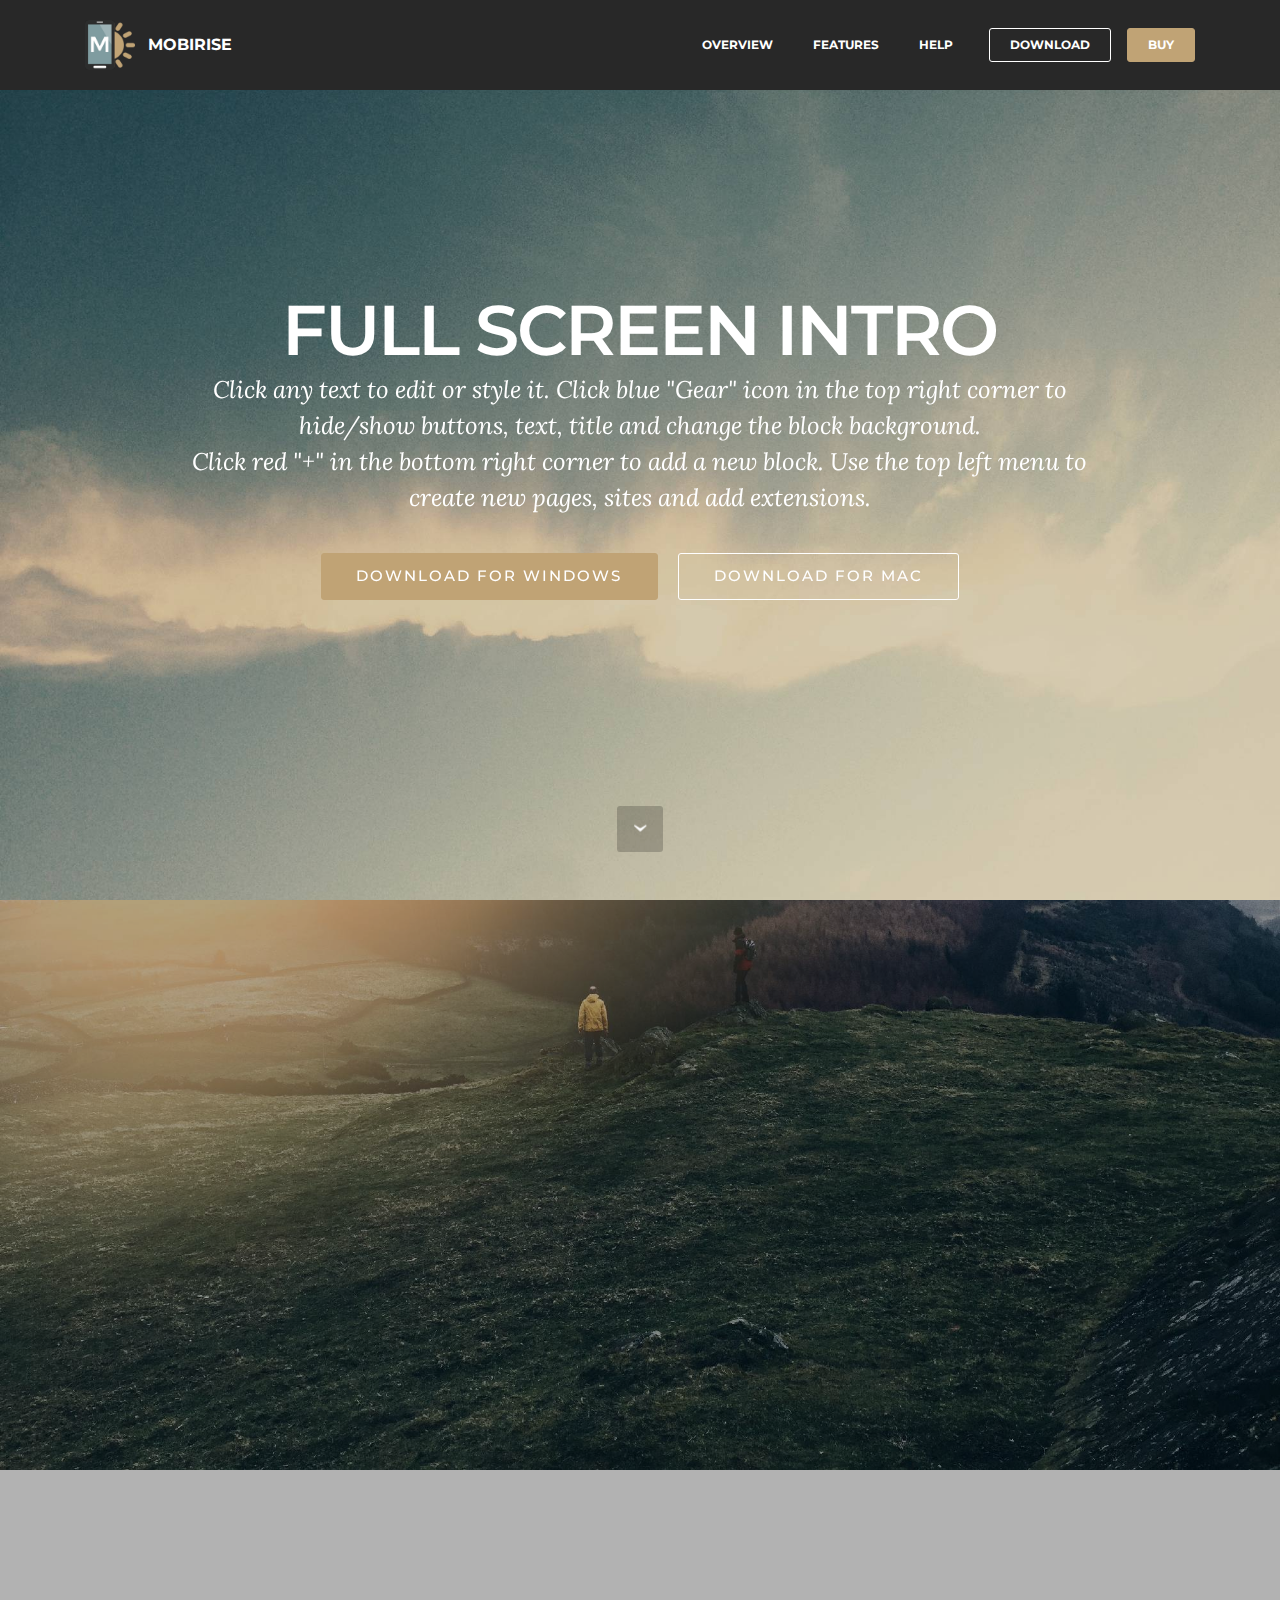
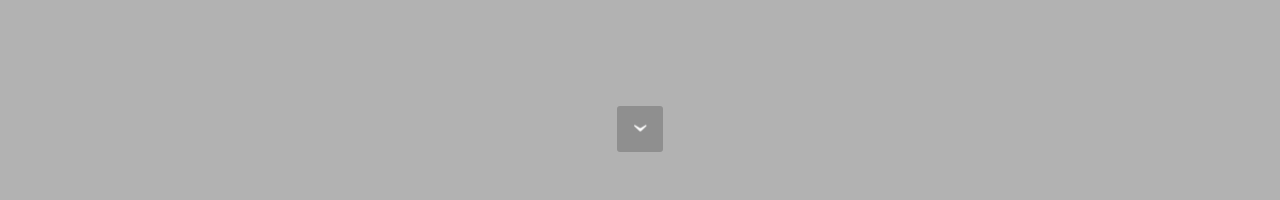
==== commit 0e3754d5: "create github pages" ====
--- a/index.html
+++ b/index.html
@@ -6,7 +6,7 @@
   <meta http-equiv="X-UA-Compatible" content="IE=edge">
   <meta name="generator" content="Mobirise v3.12.1, mobirise.com">
   <meta name="viewport" content="width=device-width, initial-scale=1">
-  <link rel="shortcut icon" href="assets/images/bulldog-png-bulldog-136x128.png" type="image/x-icon">
+  <link rel="shortcut icon" href="assets/images/logo.png" type="image/x-icon">
   <meta name="description" content="">
   
   <link rel="stylesheet" href="https://fonts.googleapis.com/css?family=Lora:400,700,400italic,700italic&amp;subset=latin">
@@ -15,8 +15,8 @@
   <link rel="stylesheet" href="assets/bootstrap-material-design-font/css/material.css">
   <link rel="stylesheet" href="assets/tether/tether.min.css">
   <link rel="stylesheet" href="assets/bootstrap/css/bootstrap.min.css">
+  <link rel="stylesheet" href="assets/dropdown/css/style.css">
   <link rel="stylesheet" href="assets/animate.css/animate.min.css">
-  <link rel="stylesheet" href="assets/dropdown/css/style.css">
   <link rel="stylesheet" href="assets/theme/css/style.css">
   <link rel="stylesheet" href="assets/mobirise/css/mbr-additional.css" type="text/css">
   
@@ -24,7 +24,7 @@
   
 </head>
 <body>
-<section id="ext_menu-5">
+<section id="ext_menu-0">
 
     <nav class="navbar navbar-dropdown navbar-fixed-top">
         <div class="container">
@@ -33,8 +33,8 @@
                 <div class="mbr-table-cell">
 
                     <div class="navbar-brand">
-                        <a href="https://mobirise.com" class="navbar-logo"><img src="assets/images/bulldog-png-bulldog-136x128.png" alt="Mobirise"></a>
-                        <a class="navbar-caption" href="index.html">BULLDOG</a>
+                        <a href="https://mobirise.com" class="navbar-logo"><img src="assets/images/logo.png" alt="Mobirise"></a>
+                        <a class="navbar-caption" href="https://mobirise.com">MOBIRISE</a>
                     </div>
 
                 </div>
@@ -44,7 +44,7 @@
                         <div class="hamburger-icon"></div>
                     </button>
 
-                    <ul class="nav-dropdown collapse pull-xs-right nav navbar-nav navbar-toggleable-sm" id="exCollapsingNavbar"><li class="nav-item dropdown"><a class="nav-link link dropdown-toggle" href="https://mobirise.com/" data-toggle="dropdown-submenu" aria-expanded="false">ประวัติและชนิด</a><div class="dropdown-menu"><div class="dropdown"><a class="dropdown-item dropdown-toggle" href="#" data-toggle="dropdown-submenu" aria-expanded="false">อเมริกัน บูลด็อก</a><div class="dropdown-menu dropdown-submenu"><a class="dropdown-item" href="page3.html">ลักษณะรูปร่าง</a><a class="dropdown-item" href="page4.html">ลักษณะนิสัย</a></div></div><div class="dropdown"><a class="dropdown-item dropdown-toggle" href="#" data-toggle="dropdown-submenu" aria-expanded="false">อิงลิช บูลด็อก</a><div class="dropdown-menu dropdown-submenu"><a class="dropdown-item" href="page5.html">ลักษณะรูปร่าง</a><a class="dropdown-item" href="page6.html">ลักษณะนิสัย</a></div></div><div class="dropdown"><a class="dropdown-item dropdown-toggle" href="#" data-toggle="dropdown-submenu" aria-expanded="false">เฟรนช์ บูลด็อก</a><div class="dropdown-menu dropdown-submenu"><a class="dropdown-item" href="page1.html">ลักษณะรูปร่าง</a><a class="dropdown-item" href="page2.html">ลักษณะนิสัย<br></a></div></div></div></li><li class="nav-item"><a class="nav-link link" href="page7.html">เทคนิคการเลี้ยง</a></li><li class="nav-item dropdown"><a class="nav-link link" href="page8.html" aria-expanded="false">รูปภาพและวิดีโอ</a></li></ul>
+                    <ul class="nav-dropdown collapse pull-xs-right nav navbar-nav navbar-toggleable-sm" id="exCollapsingNavbar"><li class="nav-item"><a class="nav-link link" href="https://mobirise.com/">OVERVIEW</a></li><li class="nav-item"><a class="nav-link link" href="https://mobirise.com/">FEATURES</a></li><li class="nav-item"><a class="nav-link link" href="https://mobirise.com/">HELP</a></li><li class="nav-item nav-btn"><a class="nav-link btn btn-white btn-white-outline" href="https://mobirise.com/">DOWNLOAD</a></li><li class="nav-item nav-btn"><a class="nav-link btn btn-primary" href="https://mobirise.com/">BUY</a></li></ul>
                     <button hidden="" class="navbar-toggler navbar-close" type="button" data-toggle="collapse" data-target="#exCollapsingNavbar">
                         <div class="close-icon"></div>
                     </button>
@@ -57,7 +57,7 @@
 
 </section>
 
-<section class="engine"><a rel="external" href="https://mobirise.com">Mobirise</a></section><section class="mbr-section mbr-section-hero mbr-section-full mbr-parallax-background mbr-after-navbar" id="header1-0" style="background-image: url(assets/images/french-bulldog-bulldog-grass-105437-2560x1440-1-2000x1125.jpg);">
+<section class="engine"><a rel="external" href="https://mobirise.com">https://mobirise.com/</a></section><section class="mbr-section mbr-section-hero mbr-section-full mbr-parallax-background mbr-section-with-arrow mbr-after-navbar" id="header1-1" style="background-image: url(assets/images/jumbotron.jpg);">
 
     
 
@@ -65,36 +65,70 @@
 
         <div class="container">
             <div class="row">
-                <div class="mbr-section col-md-10">
+                <div class="mbr-section col-md-10 col-md-offset-1 text-xs-center">
 
-                    <h1 class="mbr-section-title display-1">&nbsp; &nbsp; &nbsp; &nbsp; &nbsp; &nbsp; <br><span style="font-size: 4.39rem; line-height: 1.1;">BULLDOG</span><br></h1>
-                    <p class="mbr-section-lead lead"><br>บูลด็อก เป็นชื่อสำหรับสายพันธุ์ของสุนัข <br>เป็นสุนัขที่มีลักษณะใบหน้าย่นและมีจมูกโด่ง<br>เคยเป็นสุนัขที่ใช้ในการกีฬาที่ประเทศอังกฤษ <br> โดยใช้ต่อสู้กับวัว  เป็นกีฬาชนิดหนึ่งที่นิยมเล่นเมื่อครั้งอดีต <br> โดยให้เจ้าบลูด๊อกต่อสู้กับวัว  หากสุนัขได้ต่อสู่จนวัวหมดแรง<br>หรือว่าบาดเจ็บถือได้ว่าเป็นตัวที่ชนะ &nbsp;บลูด๊อกสมัยนั้นส่วนใหญ่<br>คิดว่าเป็นนักสู้ และมีความโหดร้าย สามารถต่อสู่กับสัตว์ที่ใหญ่กว่าได้<br></p>
-                    
+                    <h1 class="mbr-section-title display-1">FULL SCREEN INTRO</h1>
+                    <p class="mbr-section-lead lead">Click any text to edit or style it. Click blue "Gear" icon in the top right corner to hide/show buttons, text, title and change the block background. <br> Click red "+" in the bottom right corner to add a new block. Use the top left menu to create new pages, sites and add extensions.</p>
+                    <div class="mbr-section-btn"><a class="btn btn-lg btn-primary" href="https://mobirise.com">DOWNLOAD FOR WINDOWS</a> <a class="btn btn-lg btn-white btn-white-outline" href="https://mobirise.com">DOWNLOAD FOR MAC</a></div>
                 </div>
             </div>
         </div>
     </div>
 
-    
+    <div class="mbr-arrow mbr-arrow-floating" aria-hidden="true"><a href="#header2-2"><i class="mbr-arrow-icon"></i></a></div>
 
 </section>
 
-<footer class="mbr-small-footer mbr-section mbr-section-nopadding" id="footer1-8" style="background-color: rgb(247, 218, 100); padding-top: 0rem; padding-bottom: 0rem;">
-    
-    <div class="container">
-        <p class="text-xs-center">Copyright (c) 2018 Seen.</p>
+<section class="mbr-section mbr-section-hero mbr-section-full header2 mbr-parallax-background" id="header2-2" style="background-image: url(assets/images/landscape.jpg);">
+
+    <div class="mbr-overlay" style="opacity: 0.3; background-color: rgb(0, 0, 0);">
     </div>
-</footer>
+
+    <div class="mbr-table mbr-table-full">
+        <div class="mbr-table-cell">
+
+            <div class="container">
+                <div class="mbr-section row">
+                    <div class="mbr-table-md-up">
+                        
+                        
+                        
+
+                        <div class="mbr-table-cell col-md-5 content-size text-xs-center text-md-right">
+
+                            <h3 class="mbr-section-title display-2">INTRO WITH IMAGE</h3>
+
+                            <div class="mbr-section-text">
+                                <p>Full screen intro with parallax image background and color overlay and a picture on right.</p>
+                            </div>
+
+                            <div class="mbr-section-btn"><a class="btn btn-primary" href="https://mobirise.com">MORE</a></div>
+
+                        </div>
+                        <div class="mbr-table-cell mbr-valign-top mbr-left-padding-md-up col-md-7 image-size" style="width: 50%;">
+                            <div class="mbr-figure"><img src="assets/images/coworkers.jpg"></div>
+                        </div>
+
+                    </div>
+                </div>
+            </div>
+
+        </div>
+    </div>
+
+    <div class="mbr-arrow mbr-arrow-floating hidden-sm-down" aria-hidden="true"><a href="#next"><i class="mbr-arrow-icon"></i></a></div>
+
+</section>
 
 
   <script src="assets/web/assets/jquery/jquery.min.js"></script>
   <script src="assets/tether/tether.min.js"></script>
   <script src="assets/bootstrap/js/bootstrap.min.js"></script>
   <script src="assets/smooth-scroll/smooth-scroll.js"></script>
-  <script src="assets/jarallax/jarallax.js"></script>
-  <script src="assets/viewport-checker/jquery.viewportchecker.js"></script>
   <script src="assets/dropdown/js/script.min.js"></script>
   <script src="assets/touch-swipe/jquery.touch-swipe.min.js"></script>
+  <script src="assets/viewport-checker/jquery.viewportchecker.js"></script>
+  <script src="assets/jarallax/jarallax.js"></script>
   <script src="assets/theme/js/script.js"></script>
   
   
--- a/assets/mobirise/css/mbr-additional.css
+++ b/assets/mobirise/css/mbr-additional.css
@@ -1,6 +1,6 @@
 @import url(https://fonts.googleapis.com/css?family=Montserrat:400,700);
-@import url(https://fonts.googleapis.com/css?family=Roboto:400,300,700);
-@import url(https://fonts.googleapis.com/css?family=Oswald:400,300,700);
+@import url(https://fonts.googleapis.com/css?family=Lora:400,700);
+@import url(https://fonts.googleapis.com/css?family=Raleway:400,300,700);
 
 
 
@@ -8,11 +8,11 @@
 input,
 textarea,
 .mbr-company .list-group-text {
-  font-family: 'Oswald', sans-serif;
+  font-family: 'Raleway', sans-serif;
 }
 .mbr-footer-content li,
 .mbr-footer .mbr-contacts li {
-  font-family: 'Oswald', sans-serif;
+  font-family: 'Raleway', sans-serif;
 }
 .btn,
 .alert,
@@ -59,23 +59,20 @@
 .mbr-section-hero .mbr-section-lead,
 .mbr-cards .card-subtitle,
 .mbr-testimonial .card-block {
-  font-family: 'Roboto', sans-serif;
-  font-style: normal;
+  font-family: 'Lora', serif;
 }
 .mbr-author-name {
   font-family: 'Montserrat', sans-serif;
 }
 .mbr-author-desc {
-  font-family: 'Roboto', sans-serif;
-  font-style: normal;
+  font-family: 'Lora', serif;
 }
 .mbr-plan-title {
   font-family: 'Montserrat', sans-serif;
 }
 .mbr-plan-subtitle,
 .mbr-plan-price-desc {
-  font-family: 'Roboto', sans-serif;
-  font-style: normal;
+  font-family: 'Lora', serif;
 }
 .bg-primary {
   background-color: #c0a375 !important;
@@ -414,641 +411,64 @@
 .scrollToTop_wraper {
   opacity: 0 !important;
 }
-#header1-0 .mbr-section-title {
-  color: #ff004d;
-}
-#header1-0 .mbr-section-lead SPAN {
-  text-align: left;
-  font-size: 23px;
-}
-#header1-0 .mbr-section-lead {
-  font-size: 22px;
-  color: #ffffff;
-}
-#ext_menu-5 .hide-buttons .nav-btn {
+#ext_menu-0 .hide-buttons .nav-btn {
   display: none !important;
 }
-#ext_menu-5 .navbar-caption {
-  color: #ffffff;
-}
-#ext_menu-5 .navbar-toggler {
-  color: #f3c649;
-}
-#ext_menu-5 .close-icon::before,
-#ext_menu-5 .close-icon::after {
-  background-color: #f3c649;
-}
-#ext_menu-5 .link,
-#ext_menu-5 .dropdown-item {
-  color: #f3c649;
-}
-#ext_menu-5 .link {
-  font-size: 0.9rem;
-}
-#ext_menu-5 .dropdown-item,
-#ext_menu-5 .nav-dropdown-sm .link {
-  font-size: 0.975rem;
-}
-#ext_menu-5 .link:hover,
-#ext_menu-5 .dropdown-item:hover,
-#ext_menu-5 .link:focus,
-#ext_menu-5 .dropdown-item:focus {
-  color: #c0a375;
-}
-#ext_menu-5 .link[aria-expanded="true"],
-#ext_menu-5 .dropdown-menu {
+#ext_menu-0 .navbar-caption {
+  color: #ffffff;
+}
+#ext_menu-0 .navbar-toggler {
+  color: #ffffff;
+}
+#ext_menu-0 .close-icon::before,
+#ext_menu-0 .close-icon::after {
+  background-color: #ffffff;
+}
+#ext_menu-0 .link,
+#ext_menu-0 .dropdown-item {
+  color: #ffffff;
+}
+#ext_menu-0 .link {
+  font-size: 0.75rem;
+}
+#ext_menu-0 .dropdown-item,
+#ext_menu-0 .nav-dropdown-sm .link {
+  font-size: 0.812rem;
+}
+#ext_menu-0 .link:hover,
+#ext_menu-0 .dropdown-item:hover,
+#ext_menu-0 .link:focus,
+#ext_menu-0 .dropdown-item:focus {
+  color: #c0a375;
+}
+#ext_menu-0 .link[aria-expanded="true"],
+#ext_menu-0 .dropdown-menu {
   background: #0e0e0e;
 }
-#ext_menu-5 .nav-dropdown-sm .link:focus,
-#ext_menu-5 .nav-dropdown-sm .link:hover,
-#ext_menu-5 .nav-dropdown-sm .dropdown-item:focus,
-#ext_menu-5 .nav-dropdown-sm .dropdown-item:hover {
+#ext_menu-0 .nav-dropdown-sm .link:focus,
+#ext_menu-0 .nav-dropdown-sm .link:hover,
+#ext_menu-0 .nav-dropdown-sm .dropdown-item:focus,
+#ext_menu-0 .nav-dropdown-sm .dropdown-item:hover {
   background: #202020!important;
 }
-#ext_menu-5 .navbar,
-#ext_menu-5 .nav-dropdown-sm,
-#ext_menu-5 .nav-dropdown-sm .link[aria-expanded="true"],
-#ext_menu-5 .nav-dropdown-sm .dropdown-menu {
+#ext_menu-0 .navbar,
+#ext_menu-0 .nav-dropdown-sm,
+#ext_menu-0 .nav-dropdown-sm .link[aria-expanded="true"],
+#ext_menu-0 .nav-dropdown-sm .dropdown-menu {
   background: #282828;
 }
-#ext_menu-5 .bg-color.transparent .link {
-  color: #f3c649;
+#ext_menu-0 .bg-color.transparent .link {
+  color: #ffffff;
   transition: none;
 }
-#ext_menu-5 .bg-color.transparent.opened .link {
+#ext_menu-0 .bg-color.transparent.opened .link {
   transition: color 0.2s ease-in-out;
 }
-#ext_menu-5 .bg-color.transparent.opened .link:hover,
-#ext_menu-5 .bg-color.transparent.opened .link:focus {
-  color: #c0a375;
-}
-#ext_menu-5 .link[aria-expanded="true"],
-#ext_menu-5 .dropdown-item[aria-expanded="true"] {
+#ext_menu-0 .bg-color.transparent.opened .link:hover,
+#ext_menu-0 .bg-color.transparent.opened .link:focus {
+  color: #c0a375;
+}
+#ext_menu-0 .link[aria-expanded="true"],
+#ext_menu-0 .dropdown-item[aria-expanded="true"] {
   color: #c0a375!important;
 }
-#footer1-8 P {
-  color: #000000;
-}
-#ext_menu-a .hide-buttons .nav-btn {
-  display: none !important;
-}
-#ext_menu-a .navbar-caption {
-  color: #ffffff;
-}
-#ext_menu-a .navbar-toggler {
-  color: #f3c649;
-}
-#ext_menu-a .close-icon::before,
-#ext_menu-a .close-icon::after {
-  background-color: #f3c649;
-}
-#ext_menu-a .link,
-#ext_menu-a .dropdown-item {
-  color: #f3c649;
-}
-#ext_menu-a .link {
-  font-size: 0.9rem;
-}
-#ext_menu-a .dropdown-item,
-#ext_menu-a .nav-dropdown-sm .link {
-  font-size: 0.975rem;
-}
-#ext_menu-a .link:hover,
-#ext_menu-a .dropdown-item:hover,
-#ext_menu-a .link:focus,
-#ext_menu-a .dropdown-item:focus {
-  color: #c0a375;
-}
-#ext_menu-a .link[aria-expanded="true"],
-#ext_menu-a .dropdown-menu {
-  background: #0e0e0e;
-}
-#ext_menu-a .nav-dropdown-sm .link:focus,
-#ext_menu-a .nav-dropdown-sm .link:hover,
-#ext_menu-a .nav-dropdown-sm .dropdown-item:focus,
-#ext_menu-a .nav-dropdown-sm .dropdown-item:hover {
-  background: #202020!important;
-}
-#ext_menu-a .navbar,
-#ext_menu-a .nav-dropdown-sm,
-#ext_menu-a .nav-dropdown-sm .link[aria-expanded="true"],
-#ext_menu-a .nav-dropdown-sm .dropdown-menu {
-  background: #282828;
-}
-#ext_menu-a .bg-color.transparent .link {
-  color: #f3c649;
-  transition: none;
-}
-#ext_menu-a .bg-color.transparent.opened .link {
-  transition: color 0.2s ease-in-out;
-}
-#ext_menu-a .bg-color.transparent.opened .link:hover,
-#ext_menu-a .bg-color.transparent.opened .link:focus {
-  color: #c0a375;
-}
-#ext_menu-a .link[aria-expanded="true"],
-#ext_menu-a .dropdown-item[aria-expanded="true"] {
-  color: #c0a375!important;
-}
-#footer1-b P {
-  color: #000000;
-}
-#header2-x .mbr-section-title {
-  color: #cccccc;
-}
-#ext_menu-d .hide-buttons .nav-btn {
-  display: none !important;
-}
-#ext_menu-d .navbar-caption {
-  color: #ffffff;
-}
-#ext_menu-d .navbar-toggler {
-  color: #f3c649;
-}
-#ext_menu-d .close-icon::before,
-#ext_menu-d .close-icon::after {
-  background-color: #f3c649;
-}
-#ext_menu-d .link,
-#ext_menu-d .dropdown-item {
-  color: #f3c649;
-}
-#ext_menu-d .link {
-  font-size: 0.9rem;
-}
-#ext_menu-d .dropdown-item,
-#ext_menu-d .nav-dropdown-sm .link {
-  font-size: 0.975rem;
-}
-#ext_menu-d .link:hover,
-#ext_menu-d .dropdown-item:hover,
-#ext_menu-d .link:focus,
-#ext_menu-d .dropdown-item:focus {
-  color: #c0a375;
-}
-#ext_menu-d .link[aria-expanded="true"],
-#ext_menu-d .dropdown-menu {
-  background: #0e0e0e;
-}
-#ext_menu-d .nav-dropdown-sm .link:focus,
-#ext_menu-d .nav-dropdown-sm .link:hover,
-#ext_menu-d .nav-dropdown-sm .dropdown-item:focus,
-#ext_menu-d .nav-dropdown-sm .dropdown-item:hover {
-  background: #202020!important;
-}
-#ext_menu-d .navbar,
-#ext_menu-d .nav-dropdown-sm,
-#ext_menu-d .nav-dropdown-sm .link[aria-expanded="true"],
-#ext_menu-d .nav-dropdown-sm .dropdown-menu {
-  background: #282828;
-}
-#ext_menu-d .bg-color.transparent .link {
-  color: #f3c649;
-  transition: none;
-}
-#ext_menu-d .bg-color.transparent.opened .link {
-  transition: color 0.2s ease-in-out;
-}
-#ext_menu-d .bg-color.transparent.opened .link:hover,
-#ext_menu-d .bg-color.transparent.opened .link:focus {
-  color: #c0a375;
-}
-#ext_menu-d .link[aria-expanded="true"],
-#ext_menu-d .dropdown-item[aria-expanded="true"] {
-  color: #c0a375!important;
-}
-#footer1-e P {
-  color: #000000;
-}
-#ext_menu-g .hide-buttons .nav-btn {
-  display: none !important;
-}
-#ext_menu-g .navbar-caption {
-  color: #ffffff;
-}
-#ext_menu-g .navbar-toggler {
-  color: #f3c649;
-}
-#ext_menu-g .close-icon::before,
-#ext_menu-g .close-icon::after {
-  background-color: #f3c649;
-}
-#ext_menu-g .link,
-#ext_menu-g .dropdown-item {
-  color: #f3c649;
-}
-#ext_menu-g .link {
-  font-size: 0.9rem;
-}
-#ext_menu-g .dropdown-item,
-#ext_menu-g .nav-dropdown-sm .link {
-  font-size: 0.975rem;
-}
-#ext_menu-g .link:hover,
-#ext_menu-g .dropdown-item:hover,
-#ext_menu-g .link:focus,
-#ext_menu-g .dropdown-item:focus {
-  color: #c0a375;
-}
-#ext_menu-g .link[aria-expanded="true"],
-#ext_menu-g .dropdown-menu {
-  background: #0e0e0e;
-}
-#ext_menu-g .nav-dropdown-sm .link:focus,
-#ext_menu-g .nav-dropdown-sm .link:hover,
-#ext_menu-g .nav-dropdown-sm .dropdown-item:focus,
-#ext_menu-g .nav-dropdown-sm .dropdown-item:hover {
-  background: #202020!important;
-}
-#ext_menu-g .navbar,
-#ext_menu-g .nav-dropdown-sm,
-#ext_menu-g .nav-dropdown-sm .link[aria-expanded="true"],
-#ext_menu-g .nav-dropdown-sm .dropdown-menu {
-  background: #282828;
-}
-#ext_menu-g .bg-color.transparent .link {
-  color: #f3c649;
-  transition: none;
-}
-#ext_menu-g .bg-color.transparent.opened .link {
-  transition: color 0.2s ease-in-out;
-}
-#ext_menu-g .bg-color.transparent.opened .link:hover,
-#ext_menu-g .bg-color.transparent.opened .link:focus {
-  color: #c0a375;
-}
-#ext_menu-g .link[aria-expanded="true"],
-#ext_menu-g .dropdown-item[aria-expanded="true"] {
-  color: #c0a375!important;
-}
-#footer1-h P {
-  color: #000000;
-}
-#header6-z .mbr-section-title {
-  color: #2969b0;
-}
-#header6-z .mbr-section-text {
-  color: #ffffff;
-}
-#ext_menu-j .hide-buttons .nav-btn {
-  display: none !important;
-}
-#ext_menu-j .navbar-caption {
-  color: #ffffff;
-}
-#ext_menu-j .navbar-toggler {
-  color: #f3c649;
-}
-#ext_menu-j .close-icon::before,
-#ext_menu-j .close-icon::after {
-  background-color: #f3c649;
-}
-#ext_menu-j .link,
-#ext_menu-j .dropdown-item {
-  color: #f3c649;
-}
-#ext_menu-j .link {
-  font-size: 0.9rem;
-}
-#ext_menu-j .dropdown-item,
-#ext_menu-j .nav-dropdown-sm .link {
-  font-size: 0.975rem;
-}
-#ext_menu-j .link:hover,
-#ext_menu-j .dropdown-item:hover,
-#ext_menu-j .link:focus,
-#ext_menu-j .dropdown-item:focus {
-  color: #c0a375;
-}
-#ext_menu-j .link[aria-expanded="true"],
-#ext_menu-j .dropdown-menu {
-  background: #0e0e0e;
-}
-#ext_menu-j .nav-dropdown-sm .link:focus,
-#ext_menu-j .nav-dropdown-sm .link:hover,
-#ext_menu-j .nav-dropdown-sm .dropdown-item:focus,
-#ext_menu-j .nav-dropdown-sm .dropdown-item:hover {
-  background: #202020!important;
-}
-#ext_menu-j .navbar,
-#ext_menu-j .nav-dropdown-sm,
-#ext_menu-j .nav-dropdown-sm .link[aria-expanded="true"],
-#ext_menu-j .nav-dropdown-sm .dropdown-menu {
-  background: #282828;
-}
-#ext_menu-j .bg-color.transparent .link {
-  color: #f3c649;
-  transition: none;
-}
-#ext_menu-j .bg-color.transparent.opened .link {
-  transition: color 0.2s ease-in-out;
-}
-#ext_menu-j .bg-color.transparent.opened .link:hover,
-#ext_menu-j .bg-color.transparent.opened .link:focus {
-  color: #c0a375;
-}
-#ext_menu-j .link[aria-expanded="true"],
-#ext_menu-j .dropdown-item[aria-expanded="true"] {
-  color: #c0a375!important;
-}
-#footer1-k P {
-  color: #000000;
-}
-#header6-10 .mbr-section-title {
-  color: #28262b;
-}
-#header6-10 .mbr-section-text {
-  color: #ffffff;
-}
-#ext_menu-m .hide-buttons .nav-btn {
-  display: none !important;
-}
-#ext_menu-m .navbar-caption {
-  color: #ffffff;
-}
-#ext_menu-m .navbar-toggler {
-  color: #f3c649;
-}
-#ext_menu-m .close-icon::before,
-#ext_menu-m .close-icon::after {
-  background-color: #f3c649;
-}
-#ext_menu-m .link,
-#ext_menu-m .dropdown-item {
-  color: #f3c649;
-}
-#ext_menu-m .link {
-  font-size: 0.9rem;
-}
-#ext_menu-m .dropdown-item,
-#ext_menu-m .nav-dropdown-sm .link {
-  font-size: 0.975rem;
-}
-#ext_menu-m .link:hover,
-#ext_menu-m .dropdown-item:hover,
-#ext_menu-m .link:focus,
-#ext_menu-m .dropdown-item:focus {
-  color: #c0a375;
-}
-#ext_menu-m .link[aria-expanded="true"],
-#ext_menu-m .dropdown-menu {
-  background: #0e0e0e;
-}
-#ext_menu-m .nav-dropdown-sm .link:focus,
-#ext_menu-m .nav-dropdown-sm .link:hover,
-#ext_menu-m .nav-dropdown-sm .dropdown-item:focus,
-#ext_menu-m .nav-dropdown-sm .dropdown-item:hover {
-  background: #202020!important;
-}
-#ext_menu-m .navbar,
-#ext_menu-m .nav-dropdown-sm,
-#ext_menu-m .nav-dropdown-sm .link[aria-expanded="true"],
-#ext_menu-m .nav-dropdown-sm .dropdown-menu {
-  background: #282828;
-}
-#ext_menu-m .bg-color.transparent .link {
-  color: #f3c649;
-  transition: none;
-}
-#ext_menu-m .bg-color.transparent.opened .link {
-  transition: color 0.2s ease-in-out;
-}
-#ext_menu-m .bg-color.transparent.opened .link:hover,
-#ext_menu-m .bg-color.transparent.opened .link:focus {
-  color: #c0a375;
-}
-#ext_menu-m .link[aria-expanded="true"],
-#ext_menu-m .dropdown-item[aria-expanded="true"] {
-  color: #c0a375!important;
-}
-#footer1-n P {
-  color: #000000;
-}
-#header2-11 .mbr-section-title {
-  color: #f3c649;
-}
-#ext_menu-p .hide-buttons .nav-btn {
-  display: none !important;
-}
-#ext_menu-p .navbar-caption {
-  color: #ffffff;
-}
-#ext_menu-p .navbar-toggler {
-  color: #f3c649;
-}
-#ext_menu-p .close-icon::before,
-#ext_menu-p .close-icon::after {
-  background-color: #f3c649;
-}
-#ext_menu-p .link,
-#ext_menu-p .dropdown-item {
-  color: #f3c649;
-}
-#ext_menu-p .link {
-  font-size: 0.9rem;
-}
-#ext_menu-p .dropdown-item,
-#ext_menu-p .nav-dropdown-sm .link {
-  font-size: 0.975rem;
-}
-#ext_menu-p .link:hover,
-#ext_menu-p .dropdown-item:hover,
-#ext_menu-p .link:focus,
-#ext_menu-p .dropdown-item:focus {
-  color: #c0a375;
-}
-#ext_menu-p .link[aria-expanded="true"],
-#ext_menu-p .dropdown-menu {
-  background: #0e0e0e;
-}
-#ext_menu-p .nav-dropdown-sm .link:focus,
-#ext_menu-p .nav-dropdown-sm .link:hover,
-#ext_menu-p .nav-dropdown-sm .dropdown-item:focus,
-#ext_menu-p .nav-dropdown-sm .dropdown-item:hover {
-  background: #202020!important;
-}
-#ext_menu-p .navbar,
-#ext_menu-p .nav-dropdown-sm,
-#ext_menu-p .nav-dropdown-sm .link[aria-expanded="true"],
-#ext_menu-p .nav-dropdown-sm .dropdown-menu {
-  background: #282828;
-}
-#ext_menu-p .bg-color.transparent .link {
-  color: #f3c649;
-  transition: none;
-}
-#ext_menu-p .bg-color.transparent.opened .link {
-  transition: color 0.2s ease-in-out;
-}
-#ext_menu-p .bg-color.transparent.opened .link:hover,
-#ext_menu-p .bg-color.transparent.opened .link:focus {
-  color: #c0a375;
-}
-#ext_menu-p .link[aria-expanded="true"],
-#ext_menu-p .dropdown-item[aria-expanded="true"] {
-  color: #c0a375!important;
-}
-#footer1-q P {
-  color: #000000;
-}
-#header2-12 .mbr-section-title {
-  color: #f28281;
-}
-#ext_menu-s .hide-buttons .nav-btn {
-  display: none !important;
-}
-#ext_menu-s .navbar-caption {
-  color: #ffffff;
-}
-#ext_menu-s .navbar-toggler {
-  color: #f3c649;
-}
-#ext_menu-s .close-icon::before,
-#ext_menu-s .close-icon::after {
-  background-color: #f3c649;
-}
-#ext_menu-s .link,
-#ext_menu-s .dropdown-item {
-  color: #f3c649;
-}
-#ext_menu-s .link {
-  font-size: 0.9rem;
-}
-#ext_menu-s .dropdown-item,
-#ext_menu-s .nav-dropdown-sm .link {
-  font-size: 0.975rem;
-}
-#ext_menu-s .link:hover,
-#ext_menu-s .dropdown-item:hover,
-#ext_menu-s .link:focus,
-#ext_menu-s .dropdown-item:focus {
-  color: #c0a375;
-}
-#ext_menu-s .link[aria-expanded="true"],
-#ext_menu-s .dropdown-menu {
-  background: #0e0e0e;
-}
-#ext_menu-s .nav-dropdown-sm .link:focus,
-#ext_menu-s .nav-dropdown-sm .link:hover,
-#ext_menu-s .nav-dropdown-sm .dropdown-item:focus,
-#ext_menu-s .nav-dropdown-sm .dropdown-item:hover {
-  background: #202020!important;
-}
-#ext_menu-s .navbar,
-#ext_menu-s .nav-dropdown-sm,
-#ext_menu-s .nav-dropdown-sm .link[aria-expanded="true"],
-#ext_menu-s .nav-dropdown-sm .dropdown-menu {
-  background: #282828;
-}
-#ext_menu-s .bg-color.transparent .link {
-  color: #f3c649;
-  transition: none;
-}
-#ext_menu-s .bg-color.transparent.opened .link {
-  transition: color 0.2s ease-in-out;
-}
-#ext_menu-s .bg-color.transparent.opened .link:hover,
-#ext_menu-s .bg-color.transparent.opened .link:focus {
-  color: #c0a375;
-}
-#ext_menu-s .link[aria-expanded="true"],
-#ext_menu-s .dropdown-item[aria-expanded="true"] {
-  color: #c0a375!important;
-}
-#footer1-t P {
-  color: #000000;
-}
-#content5-13 .mbr-section-title,
-#content5-13 p {
-  color: #fff;
-}
-#content5-13 DIV {
-  color: #ffffff;
-}
-#content5-13 .mbr-section-title {
-  color: #f3c649;
-}
-#content5-14 .mbr-section-title,
-#content5-14 p {
-  color: #fff;
-}
-#content5-14 DIV {
-  color: #ffffff;
-}
-#content5-14 .mbr-section-title {
-  color: #f28281;
-}
-#content5-15 .mbr-section-title,
-#content5-15 p {
-  color: #fff;
-}
-#content5-15 DIV {
-  color: #ffffff;
-}
-#content5-15 .mbr-section-title {
-  color: #02c6ff;
-}
-#ext_menu-v .hide-buttons .nav-btn {
-  display: none !important;
-}
-#ext_menu-v .navbar-caption {
-  color: #ffffff;
-}
-#ext_menu-v .navbar-toggler {
-  color: #f3c649;
-}
-#ext_menu-v .close-icon::before,
-#ext_menu-v .close-icon::after {
-  background-color: #f3c649;
-}
-#ext_menu-v .link,
-#ext_menu-v .dropdown-item {
-  color: #f3c649;
-}
-#ext_menu-v .link {
-  font-size: 0.9rem;
-}
-#ext_menu-v .dropdown-item,
-#ext_menu-v .nav-dropdown-sm .link {
-  font-size: 0.975rem;
-}
-#ext_menu-v .link:hover,
-#ext_menu-v .dropdown-item:hover,
-#ext_menu-v .link:focus,
-#ext_menu-v .dropdown-item:focus {
-  color: #c0a375;
-}
-#ext_menu-v .link[aria-expanded="true"],
-#ext_menu-v .dropdown-menu {
-  background: #0e0e0e;
-}
-#ext_menu-v .nav-dropdown-sm .link:focus,
-#ext_menu-v .nav-dropdown-sm .link:hover,
-#ext_menu-v .nav-dropdown-sm .dropdown-item:focus,
-#ext_menu-v .nav-dropdown-sm .dropdown-item:hover {
-  background: #202020!important;
-}
-#ext_menu-v .navbar,
-#ext_menu-v .nav-dropdown-sm,
-#ext_menu-v .nav-dropdown-sm .link[aria-expanded="true"],
-#ext_menu-v .nav-dropdown-sm .dropdown-menu {
-  background: #282828;
-}
-#ext_menu-v .bg-color.transparent .link {
-  color: #f3c649;
-  transition: none;
-}
-#ext_menu-v .bg-color.transparent.opened .link {
-  transition: color 0.2s ease-in-out;
-}
-#ext_menu-v .bg-color.transparent.opened .link:hover,
-#ext_menu-v .bg-color.transparent.opened .link:focus {
-  color: #c0a375;
-}
-#ext_menu-v .link[aria-expanded="true"],
-#ext_menu-v .dropdown-item[aria-expanded="true"] {
-  color: #c0a375!important;
-}
-#footer1-w P {
-  color: #000000;
-}
